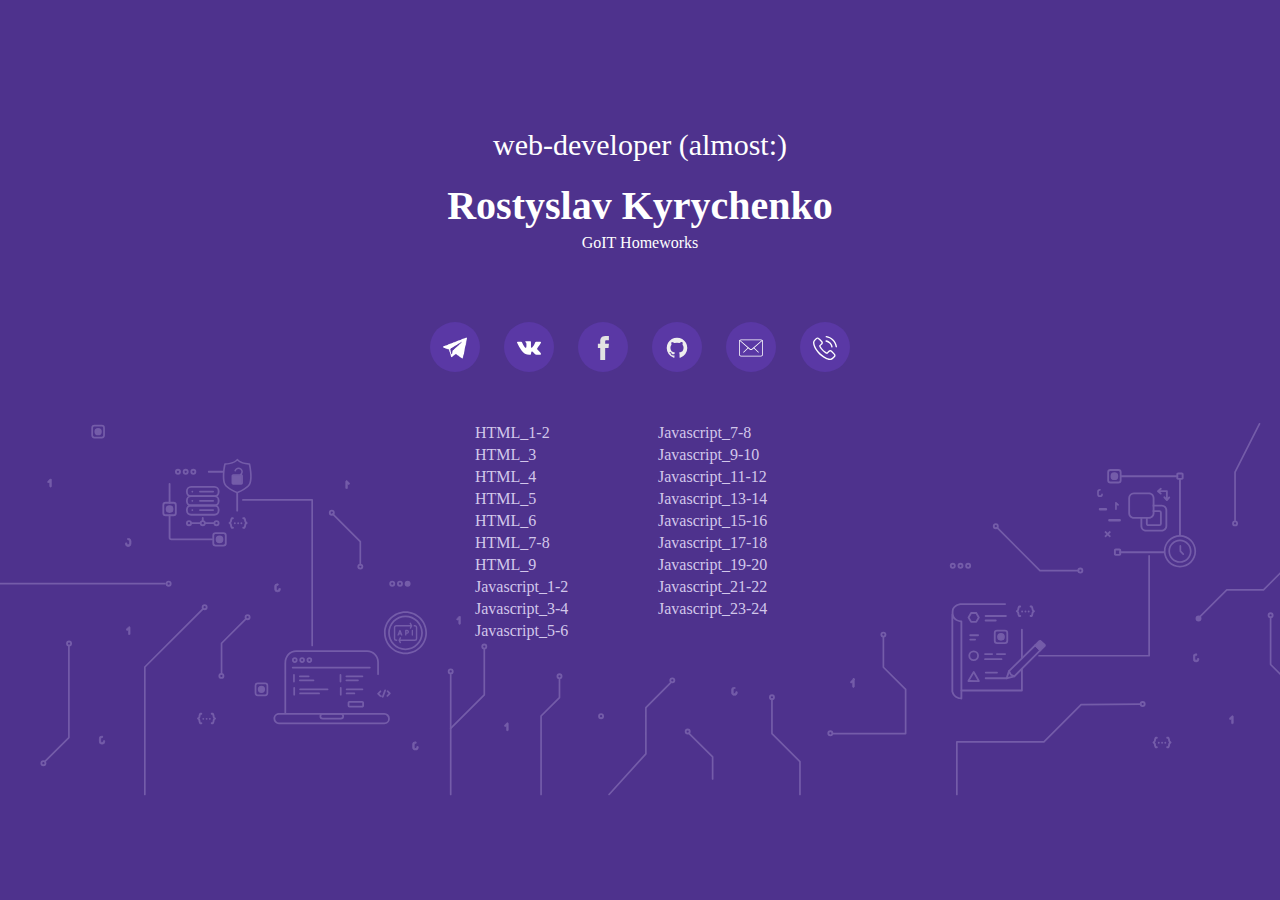
==== index.html @ d020bd3d "First" ====
<!DOCTYPE html>
<html>
  <head>
    <meta charset="UTF-8" />
    <title>Web-developer: Rostyslav Kyrychenko</title>
    <meta name="viewport" content="width=device-width">
	  <link rel="stylesheet" type="text/css" href="style.css" />
    <script src="https://ajax.googleapis.com/ajax/libs/jquery/3.1.1/jquery.min.js"></script>
  <script type="text/javascript">modNodejsConfig={"ctx":"web","host":"localhost","port":"9090"};</script>
</head>
  <body>
    <div class="wrapper">
        <div class="title">web-developer (almost:)</div>
        <div class="name">Rostyslav Kyrychenko</div>
        <div class="skill">GoIT Homeworks</div>
        <div class="social">
            <a href="https://telegram.me/korwin" target="_blank" class="telegram"><img src="img/telegrampic.png"></a>
            <a href="https://vk.com/id388742930" target="_blank" class="vkontakte"><img src="img/vkontaktepic.svg"></a>
            <a href="https://www.facebook.com/rostyslav.kyrychenko" target="_blank" class="facebook"><img src="img/facebookpic.svg"></a>
            <a href="https://github.com/RostyslavKyrychenko" target="_blank" class="telegram"><img src="img/githubpic.svg"></a>
            <a href="mailto:kyrychenko.rostyslav@gmail.com" target="_blank" class="mail"><img src="img//mailpic.svg"></a>
            <a href="tel:+380953220127" class="phone"><img src="img/phonepic.svg"></a>
        </div>

        <div class="projects">

                <ul>
                    <li><a href="HW1-2/index.html" target="_blank" rel="nofollow">HTML_1-2</a></li>
                    <li><a href="HW3/index.html" target="_blank" rel="nofollow">HTML_3</a></li>
                    <li><a href="HW4/index.html" target="_blank" rel="nofollow">HTML_4</a></li>
                    <li><a href="HW5/index.html" target="_blank" rel="nofollow">HTML_5</a></li>
                    <li><a href="HW6/index.html" target="_blank" rel="nofollow">HTML_6</a></li>
                    <li><a href="#" target="_blank" rel="nofollow">HTML_7-8</a></li>
                    <li><a href="#" target="_blank" rel="nofollow">HTML_9</a></li>
                    <li><a href="#" target="_blank" rel="nofollow">Javascript_1-2</a></li>
                    <li><a href="#" target="_blank" rel="nofollow">Javascript_3-4</a></li>
                    <li><a href="#" target="_blank" rel="nofollow">Javascript_5-6</a></li>
                    <li><a href="#" target="_blank" rel="nofollow">Javascript_7-8</a></li>
                    <li><a href="#" target="_blank" rel="nofollow">Javascript_9-10</a></li>
                    <li><a href="#" target="_blank" rel="nofollow">Javascript_11-12</a></li>
                    <li><a href="#" target="_blank" rel="nofollow">Javascript_13-14</a></li>
                    <li><a href="#" target="_blank" rel="nofollow">Javascript_15-16</a></li>
                    <li><a href="#" target="_blank" rel="nofollow">Javascript_17-18</a></li>
                    <li><a href="#" target="_blank" rel="nofollow">Javascript_19-20</a></li>
                    <li><a href="#" target="_blank" rel="nofollow">Javascript_21-22</a></li>
                    <li><a href="#" target="_blank" rel="nofollow">Javascript_23-24</a></li>
                </ul>

        </div>

        <div class="wrapper__artwork fireflies">
            <span class="fireflies__dot-1"></span>
            <span class="fireflies__dot-2"></span>
            <span class="fireflies__dot-3"></span>
            <span class="fireflies__dot-4"></span>
            <span class="fireflies__dot-5"></span>
            <svg  viewBox="0 0 1199 327" xmlns="http://www.w3.org/2000/svg"><g transform="translate(0 -1)" fill="none" fill-rule="evenodd"><path d="M89.368 14.567h-6.492a2.732 2.732 0 0 1-2.726-2.729v-6.49a2.729 2.729 0 0 1 2.726-2.726h6.492a2.729 2.729 0 0 1 2.726 2.726v6.49a2.731 2.731 0 0 1-2.726 2.729zM82.876 4.159c-.656 0-1.188.533-1.188 1.188v6.49c0 .656.533 1.192 1.188 1.192h6.492c.656 0 1.188-.536 1.188-1.192v-6.49c0-.656-.532-1.188-1.188-1.188h-6.492z" fill="#745ca9"></path><path d="M86.123 11.812a3.222 3.222 0 0 1-3.219-3.217 3.222 3.222 0 0 1 3.219-3.221 3.222 3.222 0 0 1 3.219 3.221 3.222 3.222 0 0 1-3.219 3.217zm0-4.901a1.683 1.683 0 1 0 1.682 1.684c0-.93-.754-1.684-1.682-1.684z" fill="#745ca9"></path><path d="M83.86 10.218V6.97a.64.64 0 0 1 .638-.639h3.249a.64.64 0 0 1 .638.639v3.249a.64.64 0 0 1-.638.638h-3.249a.641.641 0 0 1-.638-.639zM249.665 256.083v-44.358c0-6.666 4.61-11.273 10.275-11.273h62.411c5.667 0 10.277 4.608 10.277 10.273v10.88a.77.77 0 0 1-1.538 0v-10.88c0-4.818-3.92-8.736-8.74-8.736h-62.411c-4.817 0-8.737 3.918-8.737 9.736v44.358" fill="#745ca9"></path><path d="M337.377 264.608h-92.485a4.09 4.09 0 0 1-4.079-4.079v-.174a4.09 4.09 0 0 1 4.079-4.079h92.485a4.09 4.09 0 0 1 4.079 4.079v.174a4.09 4.09 0 0 1-4.079 4.079z"></path><path d="M337.378 265.378h-92.486a4.853 4.853 0 0 1-4.848-4.848c0-2.85 2.175-5.024 4.848-5.024h92.486a4.853 4.853 0 0 1 4.848 4.848c0 2.85-2.175 5.024-4.848 5.024zm-92.486-8.334a3.314 3.314 0 0 0-3.311 3.311c0 2.002 1.485 3.487 3.311 3.487h92.486a3.314 3.314 0 0 0 3.311-3.311c0-2.002-1.485-3.487-3.311-3.487h-92.486z" fill="#745ca9"></path><path d="M299.146 261.209H283.26a2.855 2.855 0 0 1-2.851-2.85 2.855 2.855 0 0 1 2.851-2.853h15.886a2.856 2.856 0 0 1 2.852 2.853 2.855 2.855 0 0 1-2.852 2.85zm-15.886-4.165a1.314 1.314 0 0 0 0 2.628h15.886a1.313 1.313 0 1 0 0-2.628H283.26zM258.755 211.568a2.47 2.47 0 0 1-2.469-2.467 2.474 2.474 0 0 1 2.469-2.471 2.474 2.474 0 0 1 2.469 2.471 2.47 2.47 0 0 1-2.469 2.467zm0-3.4a.931.931 0 1 0-.002 1.866.931.931 0 0 0 .002-1.866zM265.187 211.568a2.47 2.47 0 0 1-2.469-2.467 2.474 2.474 0 0 1 2.469-2.471 2.474 2.474 0 0 1 2.469 2.471 2.47 2.47 0 0 1-2.469 2.467zm0-3.4a.931.931 0 1 0-.002 1.866.931.931 0 0 0 .002-1.866zM271.553 211.568a2.47 2.47 0 0 1-2.467-2.467 2.474 2.474 0 0 1 2.467-2.471 2.474 2.474 0 0 1 2.469 2.471 2.47 2.47 0 0 1-2.469 2.467zm0-3.4a.933.933 0 0 0 0 1.864.932.932 0 1 0 0-1.864zM317.957 250.752h-11.245a1.555 1.555 0 0 1-1.552-1.552v-2.673c0-.854.697-1.548 1.552-1.548h11.245c.854 0 1.552.694 1.552 1.548v2.673c0 .855-.698 1.552-1.552 1.552zm-11.245-4.236l-.015 2.685 11.259.015c.007 0 .015-.007.015-.015v-2.673l-11.259-.012zM258.031 228.744a.77.77 0 0 1-.769-.769v-5.999a.77.77 0 0 1 1.538 0v5.999a.77.77 0 0 1-.769.769zM258.25 240.221a.77.77 0 0 1-.769-.769v-5.999a.77.77 0 0 1 1.538 0v5.999a.77.77 0 0 1-.769.769zM270.989 224.103h-7.838a.77.77 0 0 1 0-1.538h7.838a.77.77 0 0 1 0 1.538zM275.229 227.623H263.15a.77.77 0 0 1 0-1.538h12.079a.77.77 0 0 1 0 1.538zM287.587 235.583H263.37a.77.77 0 0 1 0-1.538h24.217a.77.77 0 0 1 0 1.538zM280.09 239.104h-16.72a.77.77 0 0 1 0-1.538h16.72a.77.77 0 0 1 .769.769.77.77 0 0 1-.769.769zM298.878 228.744a.77.77 0 0 1-.769-.769v-5.999a.77.77 0 0 1 1.538 0v5.999a.77.77 0 0 1-.769.769zM318.181 224.103h-14.186a.77.77 0 0 1 0-1.538h14.186a.77.77 0 0 1 0 1.538zM314.261 227.623h-10.266a.77.77 0 0 1 0-1.538h10.266a.77.77 0 0 1 0 1.538zM299.097 240.221a.77.77 0 0 1-.769-.769v-5.999a.77.77 0 0 1 1.538 0v5.999a.77.77 0 0 1-.769.769zM318.181 235.583h-13.966a.77.77 0 0 1 0-1.538h13.966a.77.77 0 0 1 0 1.538zM324.66 216.465h-67.788a.77.77 0 0 1 0-1.538h67.788a.77.77 0 0 1 0 1.538zM311.089 239.104h-6.874a.77.77 0 0 1 0-1.538h6.874a.77.77 0 0 1 0 1.538z" fill="#745ca9"></path><path d="M224.292 239.506v-9.386a.51.51 0 0 1 .51-.51h9.386c.28 0 .51.229.51.51v9.386c0 .28-.229.51-.51.51h-9.386a.51.51 0 0 1-.51-.51z"></path><path d="M232.741 240.787h-6.492a2.731 2.731 0 0 1-2.726-2.729v-6.49a2.729 2.729 0 0 1 2.726-2.726h6.492a2.729 2.729 0 0 1 2.726 2.726v6.49a2.732 2.732 0 0 1-2.726 2.729zm-6.492-10.409c-.656 0-1.188.533-1.188 1.188v6.49c0 .656.532 1.192 1.188 1.192h6.492c.656 0 1.188-.536 1.188-1.192v-6.49c0-.656-.532-1.188-1.188-1.188h-6.492z" fill="#745ca9"></path><path d="M229.496 238.031a3.222 3.222 0 0 1-3.219-3.217 3.222 3.222 0 0 1 3.219-3.221 3.222 3.222 0 0 1 3.219 3.221 3.223 3.223 0 0 1-3.219 3.217zm0-4.901a1.683 1.683 0 1 0 1.682 1.684 1.684 1.684 0 0 0-1.682-1.684z" fill="#745ca9"></path><path d="M227.233 236.438v-3.249a.64.64 0 0 1 .638-.638h3.249a.64.64 0 0 1 .638.638v3.249a.64.64 0 0 1-.638.638h-3.249a.64.64 0 0 1-.638-.638z" fill="#745ca9"></path><path d="M1131.175 63.599v-9.386c0-.28.229-.51.51-.51h9.386c.28 0 .51.229.51.51v9.386a.51.51 0 0 1-.51.51h-9.386a.51.51 0 0 1-.51-.51z"></path><path d="M1139.623 64.879h-6.492a2.732 2.732 0 0 1-2.726-2.729v-6.49a2.73 2.73 0 0 1 2.726-2.726h6.492a2.729 2.729 0 0 1 2.726 2.726v6.49a2.732 2.732 0 0 1-2.726 2.729zm-6.492-10.408c-.656 0-1.188.532-1.188 1.188v6.49c0 .656.532 1.192 1.188 1.192h6.492c.656 0 1.188-.536 1.188-1.192v-6.49c0-.656-.532-1.188-1.188-1.188h-6.492z" fill="#745ca9"></path><path d="M1136.378 62.124a3.222 3.222 0 0 1-3.219-3.217 3.222 3.222 0 0 1 3.219-3.221 3.222 3.222 0 0 1 3.219 3.221 3.222 3.222 0 0 1-3.219 3.217zm0-4.901a1.682 1.682 0 1 0 0 3.362 1.682 1.682 0 0 0 0-3.362z" fill="#745ca9"></path><path d="M1134.115 60.53v-3.249a.64.64 0 0 1 .638-.638h3.25a.64.64 0 0 1 .638.638v3.249a.64.64 0 0 1-.638.638h-3.25a.64.64 0 0 1-.638-.638zM333.827 241.342a.765.765 0 0 1-.536-.221l-1.968-1.923a.763.763 0 0 1-.013-1.083l2.102-2.156a.777.777 0 0 1 1.085-.015c.304.296.31.784.013 1.087l-1.565 1.604 1.419 1.391a.769.769 0 1 1-.537 1.316zM340.072 241.278a.768.768 0 0 1-.549-1.305l1.567-1.608-1.419-1.387a.767.767 0 0 1 1.072-1.094l1.968 1.923c.304.296.31.78.013 1.083l-2.104 2.156a.768.768 0 0 1-.548.232zM336.007 242.129a.769.769 0 0 1-.724-1.027l2.032-5.695a.767.767 0 1 1 1.447.517l-2.032 5.695a.766.766 0 0 1-.723.51zM1019.742 72.737h-7.96v1.62h7.96c1.78 0 3.24 1.45 3.24 3.24v13.81c0 1.78-1.46 3.24-3.24 3.24h-13.811a3.245 3.245 0 0 1-3.239-3.24v-7.96h-1.62v7.96c0 2.68 2.18 4.86 4.859 4.86h13.811c2.68 0 4.86-2.18 4.86-4.86v-13.81a4.865 4.865 0 0 0-4.86-4.86z" fill="#745ca9"></path><path d="M1017.722 77.507h-5.939v1.62h5.939c.271 0 .48.22.48.48v9.78c0 .26-.21.48-.48.48h-9.779a.486.486 0 0 1-.48-.48v-5.94h-1.62v5.94c0 1.16.94 2.1 2.101 2.1h9.779a2.1 2.1 0 0 0 2.101-2.1v-9.78a2.103 2.103 0 0 0-2.102-2.1zM1024.264 68.388a.812.812 0 0 1-.811-.811v-5.905h-5.435a.812.812 0 0 1 0-1.622h6.245c.447 0 .811.364.811.811v6.716a.811.811 0 0 1-.81.811z" fill="#745ca9"></path><path d="M1024.264 69.503a.815.815 0 0 1-.613-.281l-2.144-2.468a.8.8 0 0 1 .079-1.139.799.799 0 0 1 1.14.079l1.53 1.756 1.464-1.712a.813.813 0 0 1 1.143-.091c.34.293.38.803.091 1.143l-2.072 2.429a.812.812 0 0 1-.613.285h-.005v-.001zM1018.904 63.784a.807.807 0 0 1-.526-.194l-2.432-2.076a.815.815 0 0 1-.285-.613.82.82 0 0 1 .28-.617l2.469-2.144a.81.81 0 1 1 1.06 1.226l-1.756 1.527 1.717 1.463c.34.292.379.803.091 1.143a.817.817 0 0 1-.618.285zM1008.542 62.018h-13.33a4.864 4.864 0 0 0-4.859 4.86v13.33c0 2.68 2.18 4.86 4.859 4.86h13.33c2.68 0 4.86-2.18 4.86-4.86v-13.33c0-2.681-2.18-4.86-4.86-4.86zm3.24 18.189c0 1.791-1.45 3.24-3.24 3.24h-13.33c-1.78 0-3.24-1.45-3.24-3.24v-13.33c0-1.78 1.46-3.24 3.24-3.24h13.33c1.79 0 3.24 1.46 3.24 3.24v13.33zM1033.415 48.565h-49.429a.848.848 0 0 1-.846-.846c0-.466.38-.846.846-.846h49.429a.847.847 0 0 1 0 1.692zM1035.759 100.385c-.466 0-.846-.313-.846-.698V50.542c0-.384.38-.697.846-.697.467 0 .847.313.847.697v49.145c-.001.384-.38.698-.847.698z" fill="#745ca9"></path><path d="M1037.414 50.911h-3.306c-.85 0-1.539-.689-1.539-1.537v-3.307c0-.848.689-1.54 1.539-1.54h3.306c.85 0 1.539.691 1.539 1.54v3.307c0 .848-.689 1.537-1.539 1.537zm-3.152-1.692h3v-3h-3v3zM1022.063 115.25H983.11c-.351 0-.637-.38-.637-.846 0-.466.286-.846.637-.846h38.953c.352 0 .637.379.637.846 0 .467-.285.846-.637.846z" fill="#745ca9"></path><path d="M982.627 117.595h-3.306c-.85 0-1.539-.689-1.539-1.537v-3.307a1.54 1.54 0 0 1 1.539-1.539h3.306c.85 0 1.539.691 1.539 1.539v3.307c0 .848-.689 1.537-1.539 1.537zm-3.153-1.692h3v-3h-3v3zM970.809 75.674h-5.245c-.593 0-1.075.482-1.075 1.08 0 .598.482 1.08 1.075 1.08h5.245a1.08 1.08 0 1 0 0-2.16zM982.888 85.206h-9.093a1.078 1.078 0 1 0 0 2.156h9.093a1.077 1.077 0 1 0 0-2.156zM975.079 100.449l-.877.877a.205.205 0 0 1-.288 0l-4.418-4.418a.205.205 0 0 1 0-.288l.877-.877a.205.205 0 0 1 .288 0l4.418 4.418a.205.205 0 0 1 0 .288z" fill="#745ca9"></path><path d="M970.373 101.327l-.877-.877a.205.205 0 0 1 0-.288l4.418-4.418a.205.205 0 0 1 .288 0l.877.877a.205.205 0 0 1 0 .288l-4.418 4.418a.205.205 0 0 1-.288 0zM980.893 73.368a.727.727 0 1 0 1.03-1.03l-1.845-1.845a.73.73 0 0 0-1.244.515v5.693a.728.728 0 0 0 1.458 0v-3.935l.601.602zM965.601 66.056a2.506 2.506 0 0 0 2.503-2.503.73.73 0 0 0-1.458 0c0 .577-.469 1.046-1.046 1.046h-.036c-.577 0-1.046-.47-1.046-1.046V61.41c0-.577.469-1.046 1.046-1.046h.036a.73.73 0 0 0 0-1.457h-.036a2.506 2.506 0 0 0-2.503 2.503v2.144a2.506 2.506 0 0 0 2.503 2.503h.037v-.001zM305.567 54.662a.728.728 0 1 0 1.031-1.03l-1.846-1.845a.728.728 0 0 0-1.243.515v5.693a.73.73 0 0 0 1.457 0V54.06l.601.602z" fill="#745ca9"></path><path d="M304.237 58.973a.98.98 0 0 1-.979-.979v-5.693a.978.978 0 0 1 1.67-.692l1.846 1.845a.981.981 0 0 1 0 1.383.98.98 0 0 1-1.384 0l-.175-.175v3.331a.98.98 0 0 1-.978.98zm0-7.15a.478.478 0 0 0-.479.479v5.693a.48.48 0 0 0 .957 0v-4.538l1.029 1.029a.48.48 0 0 0 .677-.677l-1.845-1.845a.482.482 0 0 0-.339-.141zM112.126 182.843l.602-.602v3.935a.73.73 0 0 0 1.457 0v-5.693a.73.73 0 0 0-1.244-.515l-1.845 1.845a.73.73 0 0 0 1.03 1.03z" fill="#745ca9"></path><path d="M113.457 187.154a.98.98 0 0 1-.979-.979v-3.331l-.175.175a.98.98 0 0 1-1.384 0 .98.98 0 0 1 0-1.383l1.845-1.845a.975.975 0 0 1 1.066-.212.976.976 0 0 1 .604.904v5.693a.978.978 0 0 1-.977.978zm-.479-5.517v4.538a.48.48 0 0 0 .957 0v-5.693a.477.477 0 0 0-.816-.338l-1.845 1.845a.48.48 0 0 0 .677.676l1.027-1.028zM747.807 229.034l.603-.602v3.935a.729.729 0 1 0 1.457 0v-5.693a.73.73 0 0 0-1.243-.515l-1.846 1.845a.73.73 0 0 0 1.029 1.03z" fill="#745ca9"></path><path d="M749.138 233.345a.98.98 0 0 1-.979-.979v-3.332l-.176.176c-.369.37-1.013.37-1.384 0a.98.98 0 0 1 0-1.383l1.846-1.845a.978.978 0 1 1 1.67.692v5.693a.979.979 0 0 1-.977.978zm-.479-5.516v4.538a.48.48 0 0 0 .957 0v-5.693a.478.478 0 0 0-.817-.338l-1.846 1.845a.477.477 0 0 0 0 .676.49.49 0 0 0 .677 0l1.029-1.028zM43.071 53.238l.602-.602v3.935a.728.728 0 0 0 1.457 0v-5.693a.728.728 0 0 0-1.244-.514l-1.845 1.845a.73.73 0 0 0 1.03 1.029z" fill="#745ca9"></path><path d="M44.401 57.549a.98.98 0 0 1-.979-.978V53.24l-.175.175a1 1 0 0 1-1.384 0 .98.98 0 0 1 0-1.383l1.845-1.845a.979.979 0 0 1 1.671.691v5.693a.98.98 0 0 1-.978.978zm-.478-5.516v4.539a.479.479 0 0 0 .957 0v-5.693a.476.476 0 0 0-.295-.441.474.474 0 0 0-.521.104l-1.845 1.845a.48.48 0 0 0 0 .676.49.49 0 0 0 .677 0l1.027-1.03zM402.118 173.767l.603-.602v3.935a.728.728 0 0 0 1.456 0v-5.693a.73.73 0 0 0-1.243-.515l-1.846 1.846a.728.728 0 1 0 1.03 1.029z" fill="#745ca9"></path><path d="M403.449 178.078a.98.98 0 0 1-.978-.978v-3.332l-.176.176a1 1 0 0 1-1.384 0 .981.981 0 0 1 0-1.383l1.846-1.846a.978.978 0 0 1 1.67.692v5.693a.98.98 0 0 1-.978.978zm-.478-5.516v4.538a.478.478 0 1 0 .957 0v-5.693a.478.478 0 0 0-.818-.338l-1.845 1.845a.48.48 0 0 0 0 .676.489.489 0 0 0 .677 0l1.029-1.028zM1080.461 261.038l.603-.602v3.935a.727.727 0 1 0 1.457 0v-5.693a.73.73 0 0 0-1.243-.515l-1.846 1.845a.73.73 0 0 0 1.029 1.03z" fill="#745ca9"></path><path d="M1081.791 265.349a.98.98 0 0 1-.978-.978v-3.332l-.176.176a1 1 0 0 1-1.384 0 .98.98 0 0 1 0-1.383l1.846-1.845a.977.977 0 0 1 1.669.692v5.693a.976.976 0 0 1-.977.977zm-.478-5.516v4.538a.478.478 0 1 0 .957 0v-5.693a.477.477 0 0 0-.296-.442.475.475 0 0 0-.521.104l-1.846 1.845a.477.477 0 0 0 0 .676.49.49 0 0 0 .677 0l1.029-1.028zM444.053 267.234l.602-.603v3.935a.73.73 0 0 0 1.457 0v-5.693a.73.73 0 0 0-1.244-.515l-1.845 1.845a.73.73 0 0 0 1.03 1.031z" fill="#745ca9"></path><path d="M445.384 271.545a.98.98 0 0 1-.979-.979v-3.331l-.175.175a.979.979 0 0 1-1.384-1.383l1.845-1.845a.975.975 0 0 1 1.066-.212.976.976 0 0 1 .604.904v5.693a.978.978 0 0 1-.977.978zm-.479-5.516v4.538a.48.48 0 0 0 .957 0v-5.693a.477.477 0 0 0-.816-.338l-1.845 1.845a.48.48 0 0 0 .677.676l1.027-1.028zM243.635 149.213a2.506 2.506 0 0 0 2.503-2.503.729.729 0 1 0-1.457 0c0 .577-.469 1.046-1.046 1.046h-.035c-.577 0-1.046-.47-1.046-1.046v-2.144c0-.577.469-1.047 1.046-1.047h.036a.729.729 0 1 0 0-1.456h-.036a2.506 2.506 0 0 0-2.503 2.503v2.144a2.506 2.506 0 0 0 2.503 2.503h.035z" fill="#745ca9"></path><path d="M243.635 149.463h-.035a2.756 2.756 0 0 1-2.753-2.753v-2.144a2.756 2.756 0 0 1 2.753-2.753c.575 0 1.014.439 1.014.978a.98.98 0 0 1-.978.979c-.475 0-.832.357-.832.796v2.144c0 .439.357.796.796.796.475 0 .832-.357.832-.796a.98.98 0 0 1 1.957 0 2.758 2.758 0 0 1-2.754 2.753zm0-7.15c-1.278 0-2.289 1.011-2.289 2.253v2.144a2.256 2.256 0 0 0 2.253 2.253h.036a2.256 2.256 0 0 0 2.253-2.253.48.48 0 0 0-.957 0c0 .715-.582 1.296-1.296 1.296-.75 0-1.332-.582-1.332-1.296v-2.144c0-.715.582-1.296 1.296-1.296.299 0 .514-.215.514-.479a.478.478 0 0 0-.478-.478zM89.591 282.865a2.506 2.506 0 0 0 2.503-2.503.728.728 0 0 0-1.457 0c0 .577-.469 1.046-1.046 1.046h-.036a1.047 1.047 0 0 1-1.046-1.046v-2.144c0-.577.47-1.046 1.046-1.046h.036a.729.729 0 1 0 0-1.457h-.036a2.506 2.506 0 0 0-2.503 2.503v2.144a2.506 2.506 0 0 0 2.503 2.503h.036z" fill="#745ca9"></path><path d="M89.591 283.115h-.036a2.756 2.756 0 0 1-2.753-2.753v-2.144a2.756 2.756 0 0 1 2.753-2.753c.575 0 1.014.439 1.014.979a.98.98 0 0 1-.979.978c-.475 0-.832.357-.832.796v2.144c0 .439.357.796.796.796.475 0 .832-.357.832-.796a.98.98 0 0 1 1.957 0 2.755 2.755 0 0 1-2.752 2.753zm0-7.15c-1.278 0-2.289 1.011-2.289 2.253v2.144a2.256 2.256 0 0 0 2.253 2.253h.036a2.256 2.256 0 0 0 2.253-2.253.478.478 0 1 0-.957 0c0 .715-.582 1.296-1.296 1.296-.75 0-1.332-.582-1.332-1.296v-2.144c0-.715.582-1.296 1.296-1.296.299 0 .514-.214.514-.478a.48.48 0 0 0-.478-.479zM364.699 288.054a2.506 2.506 0 0 0 2.503-2.503.73.73 0 0 0-1.457 0c0 .577-.469 1.046-1.046 1.046h-.036a1.047 1.047 0 0 1-1.046-1.046v-2.144c0-.577.469-1.047 1.046-1.047h.036a.728.728 0 0 0 0-1.457h-.036a2.506 2.506 0 0 0-2.503 2.503v2.144a2.506 2.506 0 0 0 2.503 2.503h.036v.001z" fill="#745ca9"></path><path d="M364.699 288.304h-.036a2.756 2.756 0 0 1-2.753-2.753v-2.143a2.756 2.756 0 0 1 2.753-2.753c.575 0 1.014.439 1.014.979a.98.98 0 0 1-.978.978c-.475 0-.832.357-.832.797v2.143c0 .439.357.797.796.797.475 0 .832-.357.832-.797a.98.98 0 0 1 1.957 0 2.757 2.757 0 0 1-2.753 2.752zm0-7.15c-1.278 0-2.289 1.011-2.289 2.253v2.143a2.255 2.255 0 0 0 2.253 2.253h.036a2.256 2.256 0 0 0 2.253-2.253.479.479 0 0 0-.957 0c0 .715-.582 1.297-1.296 1.297-.75 0-1.332-.582-1.332-1.297v-2.143c0-.715.582-1.297 1.296-1.297.299 0 .514-.214.514-.478a.478.478 0 0 0-.478-.478zM644.694 240.027a2.506 2.506 0 0 0 2.503-2.503.728.728 0 0 0-1.458 0c0 .577-.47 1.046-1.046 1.046h-.036a1.047 1.047 0 0 1-1.046-1.046v-2.144c0-.577.469-1.046 1.046-1.046h.036a.728.728 0 0 0 0-1.457h-.036a2.506 2.506 0 0 0-2.503 2.503v2.144a2.506 2.506 0 0 0 2.503 2.503h.037z" fill="#745ca9"></path><path d="M644.694 240.277h-.036a2.756 2.756 0 0 1-2.753-2.753v-2.144a2.756 2.756 0 0 1 2.753-2.753c.575 0 1.014.439 1.014.979a.979.979 0 0 1-.978.978c-.475 0-.832.357-.832.796v2.144c0 .439.357.796.796.796.475 0 .832-.357.832-.796a.979.979 0 0 1 1.958 0 2.758 2.758 0 0 1-2.754 2.753zm0-7.149c-1.278 0-2.289 1.011-2.289 2.253v2.144a2.256 2.256 0 0 0 2.253 2.253h.036a2.256 2.256 0 0 0 2.253-2.253.479.479 0 0 0-.958 0c0 .715-.581 1.296-1.296 1.296-.751 0-1.332-.582-1.332-1.296v-2.144c0-.715.581-1.296 1.296-1.296.3 0 .514-.214.514-.478a.478.478 0 0 0-.477-.479zM1049.964 210.748a2.505 2.505 0 0 0 2.503-2.503.727.727 0 1 0-1.457 0c0 .577-.47 1.046-1.047 1.046h-.035a1.048 1.048 0 0 1-1.047-1.046v-2.144c0-.577.47-1.046 1.047-1.046h.035a.729.729 0 1 0 0-1.457h-.035a2.506 2.506 0 0 0-2.503 2.503v2.144a2.506 2.506 0 0 0 2.503 2.503h.036z" fill="#745ca9"></path><path d="M1049.964 210.998h-.035a2.756 2.756 0 0 1-2.753-2.753v-2.144a2.756 2.756 0 0 1 2.753-2.753c.575 0 1.014.439 1.014.979a.979.979 0 0 1-.979.978c-.475 0-.832.357-.832.796v2.144c0 .439.357.796.797.796.475 0 .832-.357.832-.796a.979.979 0 0 1 1.957 0 2.758 2.758 0 0 1-2.754 2.753zm0-7.149c-1.277 0-2.288 1.011-2.288 2.253v2.144a2.256 2.256 0 0 0 2.253 2.253h.035a2.256 2.256 0 0 0 2.253-2.253.478.478 0 1 0-.957 0c0 .715-.582 1.296-1.297 1.296-.75 0-1.332-.582-1.332-1.296v-2.144c0-.715.582-1.296 1.297-1.296.299 0 .514-.214.514-.478a.479.479 0 0 0-.478-.479zM112.516 109.304h.035a2.506 2.506 0 0 0 2.503-2.503v-2.144a2.506 2.506 0 0 0-2.503-2.503h-.035a.728.728 0 1 0 0 1.457h.035c.577 0 1.046.469 1.046 1.046v2.144c0 .577-.469 1.046-1.046 1.046h-.035a1.047 1.047 0 0 1-1.046-1.046.728.728 0 0 0-1.458 0 2.507 2.507 0 0 0 2.504 2.503z" fill="#745ca9"></path><path d="M112.551 109.554h-.035a2.756 2.756 0 0 1-2.753-2.753.98.98 0 0 1 1.957 0c0 .439.357.796.796.796.474 0 .832-.357.832-.796v-2.144a.797.797 0 0 0-.796-.796c-.575 0-1.014-.439-1.014-.979a.98.98 0 0 1 .979-.978c1.553 0 2.788 1.235 2.788 2.753v2.144a2.758 2.758 0 0 1-2.754 2.753zm-1.81-3.231a.479.479 0 0 0-.478.479 2.256 2.256 0 0 0 2.253 2.253h.035a2.256 2.256 0 0 0 2.253-2.253v-2.144a2.256 2.256 0 0 0-2.253-2.253c-.299 0-.514.214-.514.478a.48.48 0 0 0 .479.479c.75 0 1.332.582 1.332 1.296v2.144c0 .715-.582 1.296-1.296 1.296-.75 0-1.332-.582-1.332-1.296a.48.48 0 0 0-.479-.479zM981.63 54.019h-6.847a2.877 2.877 0 0 1-2.875-2.875v-6.846a2.877 2.877 0 0 1 2.875-2.875h6.847a2.879 2.879 0 0 1 2.876 2.875v6.846a2.879 2.879 0 0 1-2.876 2.875zm-6.847-10.976c-.692 0-1.254.562-1.254 1.254v6.846c0 .692.562 1.254 1.254 1.254h6.847c.692 0 1.254-.562 1.254-1.254v-6.846c0-.692-.562-1.254-1.254-1.254h-6.847z" fill="#745ca9"></path><path d="M978.209 51.116a3.4 3.4 0 0 1-3.397-3.398 3.398 3.398 0 0 1 3.397-3.394 3.4 3.4 0 0 1 3.394 3.394 3.4 3.4 0 0 1-3.394 3.398zm0-5.17c-.981 0-1.776.795-1.776 1.771a1.774 1.774 0 1 0 1.776-1.771z" fill="#745ca9"></path><path d="M975.622 49.666v-3.893a.64.64 0 0 1 .639-.638h3.893a.64.64 0 0 1 .638.638v3.893a.64.64 0 0 1-.638.638h-3.893a.64.64 0 0 1-.639-.638zM843.888 243.611c-.372 0-7.04-.103-8.729-6.677a.697.697 0 0 1-.027-.202v-67.655c0-.225.095-.431.245-.581-.222-2.508.554-4.675.602-4.806 2.46-4.497 7.657-4.557 7.91-4.557h38.397a.812.812 0 0 1 0 1.622h-38.397c-.043 0-4.489.056-6.439 3.6.008 0-1.356 3.939.432 6.834 1.084 1.748 3.137 2.808 6.103 3.152a.806.806 0 0 1 .716.803V242.8a.81.81 0 0 1-.795.811h-.018zm-7.135-6.981c1.123 4.165 4.714 5.094 6.324 5.3v-66.077c-2.907-.463-5.031-1.618-6.324-3.437v64.214z" fill="#745ca9"></path><path d="M896.2 234.953h-52.312a.812.812 0 0 0 0 1.622h53.123a.812.812 0 0 0 .811-.811v-19.235c-.531.17-1.082.955-1.621 1.116v17.308h-.001zM897.821 182.364a.812.812 0 0 0-1.622 0v26.397c.558-.33 1.074-.785 1.621-1.256v-25.141h.001zM854.67 209.988a4.678 4.678 0 0 1-4.671-4.671 4.678 4.678 0 0 1 4.671-4.671 4.678 4.678 0 0 1 4.675 4.671 4.678 4.678 0 0 1-4.675 4.671zm0-7.721a3.053 3.053 0 0 0-3.05 3.049 3.053 3.053 0 0 0 6.104 0 3.055 3.055 0 0 0-3.054-3.049zM875.17 220.896h-9.908a.812.812 0 0 1 0-1.622h9.908a.812.812 0 0 1 0 1.622zM879.077 209.105h-14.448a.812.812 0 0 1 0-1.622h14.448c.447 0 .812.364.812.811a.812.812 0 0 1-.812.811zM858.534 188.103h-6.93a.812.812 0 0 1 0-1.622h6.93c.446 0 .811.364.811.811a.813.813 0 0 1-.811.811zM855.92 191.948h-4.315a.812.812 0 0 1 0-1.622h4.315c.446 0 .811.364.811.811a.813.813 0 0 1-.811.811zM882.934 171.19h-17.818a.812.812 0 0 1 0-1.622h17.818c.447 0 .812.364.812.811a.813.813 0 0 1-.812.811zM874.026 175.166h-8.911a.812.812 0 0 1 0-1.622h8.911c.447 0 .812.364.812.811a.812.812 0 0 1-.812.811z" fill="#745ca9"></path><path d="M883.603 225.848h-18.388a.813.813 0 0 1-.812-.811c0-.447.364-.811.812-.811h18.388a.812.812 0 0 1 0 1.622z" fill="#745ca9"></path><path d="M883.603 225.848a.807.807 0 0 1-.768-1.064l2.068-6.246a.807.807 0 0 1 1.021-.514.802.802 0 0 1 .515 1.02l-1.602 4.845 5.288-1.345a.82.82 0 0 1 .984.589.816.816 0 0 1-.589.985l-6.721 1.705a.747.747 0 0 1-.196.025zM913.184 201.591l-5.573-5.577 4.138-4.098c.585-.589 1.594-.593 2.234-.028l3.422 3.129c.336.304.529.716.542 1.159.008.443-.162.862-.482 1.179l-4.281 4.236zm-3.275-5.57l3.282 3.283 3.133-3.104.004-.004-3.429-3.105-2.99 2.93z" fill="#745ca9"></path><path d="M890.322 224.144a.82.82 0 0 1-.344-.079l-3.014-1.42a.77.77 0 0 1-.372-.356l-1.638-3.121a.811.811 0 0 1 .146-.953l23.103-22.778a.815.815 0 0 1 1.143.004l4.435 4.434a.812.812 0 0 1 0 1.147l-22.886 22.885a.814.814 0 0 1-.573.237zm-2.425-2.848l2.255 1.06 21.908-21.908-3.291-3.291-22.102 21.79 1.23 2.349z" fill="#745ca9"></path><path d="M916.911 196.778l-3.705 3.669-4.431-4.431 3.56-3.524c.29-.291.799-.291 1.126 0l3.414 3.124a.782.782 0 0 1 .036 1.162zM870.854 204.66h-6.226a.812.812 0 0 1 0-1.622h6.226c.447 0 .812.364.812.811a.812.812 0 0 1-.812.811zM882.281 204.66h-7.234a.812.812 0 0 1 0-1.622h7.234a.812.812 0 0 1 0 1.622zM856.916 176.392h-4.493a.803.803 0 0 1-.7-.407l-2.246-3.892a.798.798 0 0 1 0-.807l2.246-3.888a.804.804 0 0 1 .7-.407h4.493c.289 0 .558.154.7.407l2.247 3.888a.798.798 0 0 1 0 .807l-2.247 3.892a.804.804 0 0 1-.7.407zm-4.026-1.622h3.56l1.776-3.081-1.776-3.078h-3.56l-1.775 3.078 1.775 3.081zM859.302 228.368h-.009l-9.259-.083a.806.806 0 0 1-.696-.412.8.8 0 0 1 .008-.811l4.703-7.978a.81.81 0 0 1 .696-.399h.008a.815.815 0 0 1 .696.412l4.557 8.061a.803.803 0 0 1-.009.811.803.803 0 0 1-.695.399zm-7.848-1.693l6.451.059-3.176-5.616-3.275 5.557zM882.088 195.029h-6.847a2.879 2.879 0 0 1-2.876-2.875v-6.851a2.878 2.878 0 0 1 2.876-2.875h6.847a2.881 2.881 0 0 1 2.879 2.875v6.851a2.881 2.881 0 0 1-2.879 2.875zm-6.847-10.98c-.692 0-1.254.562-1.254 1.254v6.851c0 .692.562 1.254 1.254 1.254h6.847c.691 0 1.258-.562 1.258-1.254v-6.851c0-.692-.566-1.254-1.258-1.254h-6.847z" fill="#745ca9"></path><path d="M878.666 192.122a3.4 3.4 0 0 1-3.397-3.394 3.4 3.4 0 0 1 3.397-3.397 3.4 3.4 0 0 1 3.394 3.397 3.398 3.398 0 0 1-3.394 3.394zm0-5.17a1.775 1.775 0 0 0 0 3.548 1.773 1.773 0 0 0 0-3.548z" fill="#745ca9"></path><path d="M876.082 190.674v-3.893a.64.64 0 0 1 .638-.638h3.893a.64.64 0 0 1 .639.638v3.893a.64.64 0 0 1-.639.638h-3.893a.64.64 0 0 1-.638-.638zM895.514 169.551a.84.84 0 1 1 0 1.679h-.831a.834.834 0 0 1-.589-.244c-.058-.057-.315-.33-.574-.846a5.096 5.096 0 0 1-.516-2.252c0-.172-.402-.66-.875-.99l-.23-.229a.835.835 0 0 1 .23-1.162s.271-.172.516-.431c.302-.301.359-.502.359-.545 0-.803.186-1.592.516-2.252.259-.516.517-.789.574-.846a.834.834 0 0 1 .589-.244h.831a.839.839 0 1 1 0 1.679h-.416c-.173.287-.415.846-.415 1.664 0 .66-.389 1.248-.804 1.679.415.43.804 1.019.804 1.679 0 .817.242 1.377.415 1.664h.416v-.003zM904.636 162.866a.837.837 0 0 1-.833-.846c0-.459.374-.833.833-.833h.846c.215 0 .431.086.589.244.043.058.315.33.573.846.329.66.502 1.449.502 2.252 0 .172.416.66.889.99l.23.229a.836.836 0 0 1-.23 1.162c-.014 0-.271.172-.516.43-.302.301-.373.502-.373.545 0 .803-.173 1.592-.502 2.252-.258.516-.53.789-.573.846a.839.839 0 0 1-.589.244h-.846a.833.833 0 0 1-.833-.832c0-.473.374-.847.833-.847h.416c.186-.287.43-.846.43-1.664 0-.66.388-1.249.804-1.679-.416-.431-.804-1.019-.804-1.679 0-.818-.244-1.377-.43-1.664h-.416v.004z" fill="#745ca9"></path><circle fill="#745ca9" cx="897.202" cy="166.449" r=".842"></circle><circle fill="#745ca9" cx="900.149" cy="166.449" r=".842"></circle><circle fill="#745ca9" cx="902.961" cy="166.449" r=".842"></circle><path d="M1015.447 284.783a.839.839 0 1 1 0 1.678h-.832a.837.837 0 0 1-.589-.244c-.057-.057-.314-.33-.573-.846a5.096 5.096 0 0 1-.517-2.252c0-.172-.401-.66-.874-.99l-.23-.229a.835.835 0 0 1 .23-1.162s.271-.172.516-.431c.302-.301.358-.502.358-.545 0-.803.187-1.592.517-2.252.259-.517.517-.789.573-.847a.837.837 0 0 1 .589-.244h.832a.839.839 0 1 1 0 1.678h-.416c-.173.287-.416.846-.416 1.664 0 .66-.388 1.248-.804 1.679.416.43.804 1.019.804 1.679 0 .817.243 1.377.416 1.664h.416zM1024.569 278.097a.837.837 0 0 1-.833-.846c0-.459.374-.832.833-.832h.846c.215 0 .431.086.588.244.044.058.316.33.574.847.329.66.502 1.449.502 2.252 0 .172.416.66.889.99l.23.229a.835.835 0 0 1-.23 1.162c-.014 0-.271.172-.516.431-.302.301-.373.501-.373.545 0 .803-.173 1.592-.502 2.252-.258.516-.53.789-.574.846a.835.835 0 0 1-.588.244h-.846a.833.833 0 0 1-.833-.832c0-.473.374-.846.833-.846h.416c.186-.287.43-.847.43-1.664 0-.66.388-1.249.803-1.679-.415-.431-.803-1.019-.803-1.679 0-.818-.244-1.377-.43-1.664h-.416z" fill="#745ca9"></path><circle fill="#745ca9" cx="1017.136" cy="281.68" r=".842"></circle><circle fill="#745ca9" cx="1020.083" cy="281.68" r=".842"></circle><circle fill="#745ca9" cx="1022.895" cy="281.68" r=".842"></circle><path d="M156.208 46.417a2.606 2.606 0 0 1-2.603-2.603 2.606 2.606 0 0 1 2.603-2.603 2.606 2.606 0 0 1 2.604 2.603 2.606 2.606 0 0 1-2.604 2.603zm0-3.583a.98.98 0 1 0 0 1.962.982.982 0 0 0 .983-.981.983.983 0 0 0-.983-.981zM162.993 46.417a2.606 2.606 0 0 1-2.603-2.603 2.606 2.606 0 0 1 2.603-2.603 2.606 2.606 0 0 1 2.604 2.603 2.605 2.605 0 0 1-2.604 2.603zm0-3.583a.98.98 0 1 0 0 1.961.98.98 0 0 0 0-1.961zM169.711 46.417a2.606 2.606 0 0 1-2.604-2.603 2.607 2.607 0 0 1 2.604-2.603 2.606 2.606 0 0 1 2.603 2.603 2.607 2.607 0 0 1-2.603 2.603zm0-3.583a.982.982 0 0 0-.983.981.982.982 0 0 0 1.964 0 .98.98 0 0 0-.981-.981zM291.246 82.333a2.606 2.606 0 0 1-2.603-2.603 2.606 2.606 0 0 1 2.603-2.603 2.607 2.607 0 0 1 2.605 2.603 2.606 2.606 0 0 1-2.605 2.603zm0-3.583a.98.98 0 1 0 0 1.962.982.982 0 0 0 .983-.981.982.982 0 0 0-.983-.981zM316.277 129.654a2.605 2.605 0 0 1-2.602-2.603 2.605 2.605 0 0 1 2.602-2.603 2.607 2.607 0 0 1 2.605 2.603 2.607 2.607 0 0 1-2.605 2.603zm0-3.583a.98.98 0 1 0 0 1.962.982.982 0 0 0 .983-.981.982.982 0 0 0-.983-.981zM148.039 144.666a2.606 2.606 0 0 1-2.603-2.603 2.606 2.606 0 0 1 2.603-2.603 2.606 2.606 0 0 1 2.604 2.603 2.605 2.605 0 0 1-2.604 2.603zm0-3.583a.98.98 0 1 0 0 1.961.982.982 0 0 0 .983-.98.982.982 0 0 0-.983-.981zM179.636 165.26a2.606 2.606 0 0 1-2.603-2.603 2.606 2.606 0 0 1 2.603-2.603 2.606 2.606 0 0 1 2.604 2.603 2.607 2.607 0 0 1-2.604 2.603zm0-3.583a.98.98 0 1 0 0 1.962.982.982 0 0 0 .983-.981.982.982 0 0 0-.983-.981zM344.303 144.666a2.606 2.606 0 0 1-2.603-2.603 2.606 2.606 0 0 1 2.603-2.603 2.606 2.606 0 0 1 2.604 2.603 2.607 2.607 0 0 1-2.604 2.603zm0-3.583a.98.98 0 1 0 0 1.961.982.982 0 0 0 .983-.98.982.982 0 0 0-.983-.981zM351.088 144.666a2.606 2.606 0 0 1-2.603-2.603 2.606 2.606 0 0 1 2.603-2.603 2.606 2.606 0 0 1 2.604 2.603 2.607 2.607 0 0 1-2.604 2.603zm0-3.583a.98.98 0 1 0 0 1.961.982.982 0 0 0 .983-.98.982.982 0 0 0-.983-.981zM357.806 144.666a2.606 2.606 0 0 1-2.604-2.603 2.607 2.607 0 0 1 2.604-2.603 2.606 2.606 0 0 1 2.603 2.603 2.607 2.607 0 0 1-2.603 2.603zm0-3.583a.982.982 0 1 0 0 0zM395.613 221.67a2.607 2.607 0 0 1-2.605-2.603 2.607 2.607 0 0 1 2.605-2.603 2.606 2.606 0 0 1 2.603 2.603 2.606 2.606 0 0 1-2.603 2.603zm0-3.583a.982.982 0 0 0-.983.981.982.982 0 0 0 1.963 0 .98.98 0 0 0-.98-.981zM425.104 199.821a2.606 2.606 0 0 1-2.604-2.603 2.606 2.606 0 0 1 2.604-2.603 2.606 2.606 0 0 1 2.603 2.603 2.606 2.606 0 0 1-2.603 2.603zm0-3.584a.982.982 0 0 0-.983.981.982.982 0 0 0 1.964 0 .98.98 0 0 0-.981-.981zM491.114 225.937a2.606 2.606 0 0 1-2.604-2.603 2.607 2.607 0 0 1 2.604-2.603 2.606 2.606 0 0 1 2.603 2.603 2.606 2.606 0 0 1-2.603 2.603zm0-3.584a.982.982 0 0 0-.983.981.982.982 0 0 0 1.964 0 .98.98 0 0 0-.981-.981zM590.155 229.52a2.606 2.606 0 0 1-2.604-2.603 2.606 2.606 0 0 1 2.604-2.603 2.606 2.606 0 0 1 2.603 2.603 2.608 2.608 0 0 1-2.603 2.603zm0-3.583a.982.982 0 0 0-.983.981.982.982 0 0 0 1.964 0 .98.98 0 0 0-.981-.981zM603.655 274.461a2.606 2.606 0 0 1-2.605-2.603 2.606 2.606 0 0 1 2.605-2.603 2.605 2.605 0 0 1 2.602 2.603 2.605 2.605 0 0 1-2.602 2.603zm0-3.583a.982.982 0 0 0-.983.981.982.982 0 0 0 1.963 0 .98.98 0 0 0-.98-.981zM677.613 244.336a2.605 2.605 0 0 1-2.604-2.603 2.606 2.606 0 0 1 2.604-2.603 2.606 2.606 0 0 1 2.603 2.603 2.606 2.606 0 0 1-2.603 2.603zm0-3.583a.982.982 0 0 0-.983.981.982.982 0 0 0 1.963 0 .98.98 0 0 0-.98-.981zM728.863 275.984a2.606 2.606 0 0 1-2.604-2.603 2.607 2.607 0 0 1 2.604-2.603 2.606 2.606 0 0 1 2.603 2.603 2.606 2.606 0 0 1-2.603 2.603zm0-3.584a.982.982 0 0 0-.983.981.982.982 0 0 0 1.963 0 .98.98 0 0 0-.98-.981zM775.439 189.355a2.605 2.605 0 0 1-2.604-2.603 2.606 2.606 0 0 1 2.604-2.603 2.606 2.606 0 0 1 2.603 2.603 2.606 2.606 0 0 1-2.603 2.603zm0-3.584a.982.982 0 0 0-.983.981.982.982 0 0 0 1.963 0 .98.98 0 0 0-.98-.981zM1003.012 250.327a2.606 2.606 0 0 1-2.604-2.603 2.607 2.607 0 0 1 2.604-2.603 2.606 2.606 0 0 1 2.603 2.603 2.608 2.608 0 0 1-2.603 2.603zm0-3.584a.982.982 0 0 0-.983.981.982.982 0 0 0 1.963 0 .98.98 0 0 0-.98-.981zM1084.113 91.722a2.605 2.605 0 0 1-2.604-2.603 2.606 2.606 0 0 1 2.604-2.603 2.606 2.606 0 0 1 2.603 2.603 2.606 2.606 0 0 1-2.603 2.603zm0-3.584a.982.982 0 0 0-.983.981.982.982 0 0 0 1.963 0 .98.98 0 0 0-.98-.981zM1052.052 175.209a2.606 2.606 0 0 1-2.604-2.602 2.607 2.607 0 0 1 2.604-2.603 2.606 2.606 0 0 1 2.603 2.603 2.607 2.607 0 0 1-2.603 2.602zm0-3.583a.982.982 0 1 0 0 0zM1115.324 172.42a2.606 2.606 0 0 1-2.604-2.603 2.607 2.607 0 0 1 2.604-2.603 2.606 2.606 0 0 1 2.603 2.603 2.606 2.606 0 0 1-2.603 2.603zm0-3.584a.982.982 0 1 0 0 1.963.982.982 0 0 0 0-1.963zM1150.136 289.988a2.606 2.606 0 0 1-2.605-2.603 2.607 2.607 0 0 1 2.605-2.603 2.605 2.605 0 0 1 2.602 2.603 2.607 2.607 0 0 1-2.602 2.603zm0-3.584a.982.982 0 1 0-.002 1.964.982.982 0 0 0 .002-1.964zM948.312 133.125a2.606 2.606 0 0 1-2.604-2.603 2.607 2.607 0 0 1 2.604-2.603 2.606 2.606 0 0 1 2.603 2.603 2.606 2.606 0 0 1-2.603 2.603zm0-3.583a.982.982 0 1 0 0 1.963.982.982 0 0 0 0-1.963zM874.102 94.202a2.606 2.606 0 0 1-2.604-2.603 2.607 2.607 0 0 1 2.604-2.603 2.606 2.606 0 0 1 2.603 2.603 2.608 2.608 0 0 1-2.603 2.603zm0-3.584a.982.982 0 0 0-.983.981.982.982 0 0 0 1.963 0 .98.98 0 0 0-.98-.981zM836.325 128.924a2.606 2.606 0 0 1-2.603-2.603 2.606 2.606 0 0 1 2.603-2.603 2.606 2.606 0 0 1 2.604 2.603 2.605 2.605 0 0 1-2.604 2.603zm0-3.583a.98.98 0 1 0 0 1.962.982.982 0 1 0 0-1.962zM843.11 128.924a2.606 2.606 0 0 1-2.603-2.603 2.606 2.606 0 0 1 2.603-2.603 2.606 2.606 0 0 1 2.604 2.603 2.605 2.605 0 0 1-2.604 2.603zm0-3.583a.98.98 0 1 0 0 1.962.982.982 0 0 0 0-1.962zM849.829 128.924a2.606 2.606 0 0 1-2.605-2.603 2.607 2.607 0 0 1 2.605-2.603 2.605 2.605 0 0 1 2.602 2.603 2.605 2.605 0 0 1-2.602 2.603zm0-3.583a.982.982 0 1 0-.002 1.964.982.982 0 0 0 .002-1.964zM527.612 260.96a2.606 2.606 0 0 1-2.604-2.603 2.607 2.607 0 0 1 2.604-2.603 2.606 2.606 0 0 1 2.603 2.603 2.606 2.606 0 0 1-2.603 2.603zm0-3.583a.982.982 0 0 0-.983.981.982.982 0 0 0 1.964 0 .98.98 0 0 0-.981-.981zM204.438 92.133a.84.84 0 1 1 0 1.679h-.832a.834.834 0 0 1-.589-.245c-.057-.057-.315-.33-.573-.846a5.083 5.083 0 0 1-.517-2.252c0-.172-.401-.66-.875-.99l-.23-.229a.832.832 0 0 1 .23-1.162s.272-.172.516-.43c.301-.302.358-.502.358-.546 0-.803.186-1.592.517-2.252.258-.516.516-.789.573-.846a.837.837 0 0 1 .589-.244h.832a.84.84 0 0 1 0 1.679h-.416c-.173.287-.416.846-.416 1.664 0 .66-.388 1.248-.804 1.679.416.431.804 1.019.804 1.679 0 .818.243 1.377.416 1.664h.417v-.002zM213.56 85.448a.837.837 0 0 1-.833-.847c0-.459.374-.832.833-.832h.846c.215 0 .431.086.588.244.043.057.315.33.574.846.33.66.502 1.449.502 2.252 0 .172.416.66.889.99l.23.229a.835.835 0 0 1-.23 1.162 2.52 2.52 0 0 0-.516.431c-.302.301-.373.501-.373.545 0 .803-.173 1.592-.502 2.252-.258.517-.53.789-.574.846a.835.835 0 0 1-.588.245h-.846a.834.834 0 0 1-.833-.833c0-.473.374-.846.833-.846h.416c.186-.287.43-.846.43-1.664 0-.66.388-1.248.803-1.679-.416-.431-.803-1.019-.803-1.679 0-.817-.244-1.377-.43-1.664h-.416v.002z" fill="#745ca9"></path><circle fill="#745ca9" cx="206.127" cy="89.031" r=".842"></circle><circle fill="#745ca9" cx="209.074" cy="89.031" r=".842"></circle><circle fill="#745ca9" cx="211.885" cy="89.031" r=".842"></circle><path d="M176.73 263.785a.84.84 0 1 1 0 1.679h-.832a.837.837 0 0 1-.589-.244c-.057-.057-.315-.33-.573-.846a5.083 5.083 0 0 1-.517-2.252c0-.172-.402-.66-.875-.99l-.23-.23a.834.834 0 0 1 .23-1.162s.272-.172.517-.43c.301-.301.358-.502.358-.546 0-.803.186-1.592.517-2.252.258-.516.516-.789.573-.846a.837.837 0 0 1 .589-.244h.832a.84.84 0 0 1 0 1.679h-.416c-.173.287-.416.846-.416 1.664 0 .66-.388 1.249-.804 1.679.416.431.804 1.019.804 1.679 0 .818.243 1.377.416 1.664h.416v-.002zM185.852 257.1a.837.837 0 0 1-.833-.847c0-.459.374-.832.833-.832h.846c.215 0 .431.086.589.244.043.057.315.33.574.846.329.66.502 1.449.502 2.252 0 .172.416.66.889.99l.23.229a.834.834 0 0 1-.23 1.163c-.014 0-.272.171-.516.43-.302.301-.373.501-.373.545 0 .803-.173 1.592-.502 2.252-.258.516-.53.789-.574.846a.839.839 0 0 1-.589.244h-.846a.834.834 0 0 1-.833-.833c0-.473.374-.846.833-.846h.416c.186-.287.43-.846.43-1.664 0-.66.388-1.248.804-1.679-.416-.43-.804-1.019-.804-1.679 0-.817-.244-1.377-.43-1.664h-.416v.003z" fill="#745ca9"></path><circle fill="#745ca9" cx="178.419" cy="260.682" r=".842"></circle><circle fill="#745ca9" cx="181.366" cy="260.682" r=".842"></circle><circle fill="#745ca9" cx="184.177" cy="260.682" r=".842"></circle><path d="M148.851 54.36v16.662M148.851 71.834a.812.812 0 0 1-.811-.811V54.359a.812.812 0 0 1 1.622 0v16.664a.812.812 0 0 1-.811.811zM183.21 43.815h12.418M195.628 44.625H183.21a.812.812 0 0 1 0-1.622h12.417a.812.812 0 0 1 .001 1.622zM208.212 62.619v15.325M208.211 78.755a.812.812 0 0 1-.811-.811V62.618a.812.812 0 0 1 1.622 0v15.327c0 .447-.364.81-.811.81zM186.214 103.955h-35.742a2.436 2.436 0 0 1-2.433-2.429V81.999a.812.812 0 0 1 1.622 0v19.527c0 .447.364.807.811.807h35.742a.812.812 0 0 1 0 1.622z" fill="#745ca9"></path><path d="M196.124 109.444h-6.846a2.88 2.88 0 0 1-2.877-2.875v-6.847a2.879 2.879 0 0 1 2.877-2.875h6.846a2.878 2.878 0 0 1 2.875 2.875v6.847a2.877 2.877 0 0 1-2.875 2.875zm-6.846-10.975c-.692 0-1.256.562-1.256 1.253v6.847c0 .692.563 1.254 1.256 1.254h6.846c.692 0 1.254-.562 1.254-1.254v-6.847c0-.692-.562-1.253-1.254-1.253h-6.846z" fill="#745ca9"></path><path d="M192.701 106.541a3.399 3.399 0 0 1-3.396-3.397 3.399 3.399 0 0 1 3.396-3.394 3.399 3.399 0 0 1 3.396 3.394 3.399 3.399 0 0 1-3.396 3.397zm0-5.169a1.775 1.775 0 1 0 .001 3.55 1.775 1.775 0 0 0-.001-3.55z" fill="#745ca9"></path><path d="M190.115 105.091v-3.893a.64.64 0 0 1 .638-.638h3.893a.64.64 0 0 1 .638.638v3.893a.64.64 0 0 1-.638.638h-3.893a.64.64 0 0 1-.638-.638z" fill="#745ca9"></path><path d="M190.992 65.251H164.96a.91.91 0 0 1-.907-.906v-6.336c0-.499.408-.906.907-.906h26.032c.499 0 .906.408.906.906v6.336a.908.908 0 0 1-.906.906z"></path><path d="M188.228 66.063h-20.504a4.486 4.486 0 0 1-4.481-4.481v-.807a4.486 4.486 0 0 1 4.481-4.481h20.504a4.486 4.486 0 0 1 4.481 4.481v.807a4.486 4.486 0 0 1-4.481 4.481zm-20.504-8.148a2.862 2.862 0 0 0-2.86 2.86v.807a2.861 2.861 0 0 0 2.86 2.859h20.504a2.86 2.86 0 0 0 2.859-2.859v-.807a2.861 2.861 0 0 0-2.859-2.86h-20.504z" fill="#745ca9"></path><path d="M187.12 61.989h-11.645a.812.812 0 0 1 0-1.622h11.645a.812.812 0 0 1 0 1.622zM168.831 62.005c-.202 0-.403-.119-.566-.241a.798.798 0 0 1-.243-.565c0-.245.081-.447.243-.57.283-.324.851-.324 1.133 0 .162.123.243.325.243.57a.796.796 0 0 1-.243.565c-.162.122-.363.241-.567.241z" fill="#745ca9"></path><path d="M190.992 73.4H164.96a.91.91 0 0 1-.907-.906v-6.336c0-.499.408-.906.907-.906h26.032c.499 0 .906.408.906.906v6.336a.908.908 0 0 1-.906.906z"></path><path d="M188.228 74.211h-20.504a4.486 4.486 0 0 1-4.481-4.481v-.807a4.486 4.486 0 0 1 4.481-4.481h20.504a4.486 4.486 0 0 1 4.481 4.481v.807a4.486 4.486 0 0 1-4.481 4.481zm-20.504-8.148a2.862 2.862 0 0 0-2.86 2.86v.807a2.862 2.862 0 0 0 2.86 2.86h20.504a2.861 2.861 0 0 0 2.859-2.86v-.807a2.861 2.861 0 0 0-2.859-2.86h-20.504zM175.476 69.326h11.645" fill="#745ca9"></path><path d="M187.12 70.137h-11.645a.812.812 0 0 1 0-1.622h11.645a.812.812 0 0 1 0 1.622zM168.831 70.149a.802.802 0 0 1-.566-.245.798.798 0 0 1-.243-.566c0-.245.081-.447.243-.569.283-.32.809-.32 1.133 0 .162.123.243.324.243.569a.798.798 0 0 1-.243.566.8.8 0 0 1-.567.245z" fill="#745ca9"></path><path d="M190.992 81.548H164.96a.91.91 0 0 1-.907-.906v-6.335c0-.499.408-.906.907-.906h26.032c.499 0 .906.408.906.906v6.335a.908.908 0 0 1-.906.906z"></path><path d="M188.228 82.359h-20.504a4.486 4.486 0 0 1-4.481-4.481v-.807a4.486 4.486 0 0 1 4.481-4.481h20.504a4.486 4.486 0 0 1 4.481 4.481v.807a4.486 4.486 0 0 1-4.481 4.481zm-20.504-8.148a2.861 2.861 0 0 0-2.86 2.86v.807a2.862 2.862 0 0 0 2.86 2.86h20.504a2.861 2.861 0 0 0 2.859-2.86v-.807a2.86 2.86 0 0 0-2.859-2.86h-20.504zM175.476 77.474h11.645" fill="#745ca9"></path><path d="M187.12 78.285h-11.645a.812.812 0 0 1 0-1.622h11.645a.812.812 0 0 1 0 1.622zM168.831 78.289a.802.802 0 0 1-.566-.245.798.798 0 0 1-.243-.565c0-.201.081-.447.243-.565.283-.325.851-.325 1.133 0 .162.118.243.364.243.565a.798.798 0 0 1-.243.565.8.8 0 0 1-.567.245zM177.976 91.559a2.656 2.656 0 0 1-2.652-2.65 2.657 2.657 0 0 1 2.652-2.654 2.656 2.656 0 0 1 2.652 2.654 2.657 2.657 0 0 1-2.652 2.65zm0-3.683c-.568 0-1.03.462-1.03 1.032 0 .565.462 1.028 1.03 1.028.567 0 1.03-.463 1.03-1.028 0-.569-.463-1.032-1.03-1.032z" fill="#745ca9"></path><circle cx="190.057" cy="88.908" r="1.842"></circle><path d="M190.057 91.559a2.656 2.656 0 0 1-2.652-2.65 2.656 2.656 0 0 1 2.652-2.654 2.656 2.656 0 0 1 2.652 2.654 2.656 2.656 0 0 1-2.652 2.65zm0-3.683c-.567 0-1.03.462-1.03 1.032 0 .565.463 1.028 1.03 1.028.568 0 1.03-.463 1.03-1.028 0-.569-.462-1.032-1.03-1.032zM165.894 91.559a2.656 2.656 0 0 1-2.652-2.65 2.656 2.656 0 0 1 2.652-2.654 2.657 2.657 0 0 1 2.654 2.654 2.657 2.657 0 0 1-2.654 2.65zm0-3.683c-.567 0-1.03.462-1.03 1.032a1.032 1.032 0 0 0 2.062 0c0-.569-.462-1.032-1.032-1.032zM177.976 86.825v-2.462M177.976 87.635a.812.812 0 0 1-.811-.811v-2.46a.812.812 0 0 1 1.622 0v2.46a.813.813 0 0 1-.811.811zM167.736 88.908h8.399" fill="#745ca9"></path><path fill="#745ca9" d="M167.737 88.098h8.397v1.622h-8.397zM179.817 88.908h8.398M179.816 88.098h8.399v1.622h-8.399zM209.441 39.992c-1.708-.07-3.202 1.139-3.7 2.775-.285.925 1.138 1.281 1.352.356.285-.996 1.281-1.708 2.348-1.708s1.993.712 2.277 1.779c.285 1.067-.214 2.135-1.21 2.704h-5.834c-.783 0-1.423.641-1.423 1.423v6.404c0 .783.641 1.423 1.423 1.423h7.115c.783 0 1.423-.641 1.423-1.423v-6.404c0-.498-.356-.996-.783-1.281.64-.854.925-1.993.64-3.131-.354-1.708-1.849-2.917-3.628-2.917zm-4.767 7.329s-.071 0 0 0h7.115v6.404h-7.115v-6.404z"></path><path d="M208.303 32.378c-.213 0-.427.141-.569.355-1.281 1.85-5.408 3.487-10.104 3.487h-.142c-.355 0-.64.212-.711.569 0 0-.711 3.202-1.067 7.044-.355 3.914-.427 8.396 1.139 11.385 1.139 2.135 3.914 3.914 6.404 5.266 2.348 1.281 4.27 2.063 4.554 2.135.142.071.285.141.427.141.142 0 .285-.07.427-.141.214-.07 2.206-.854 4.483-2.135 2.49-1.352 5.266-3.131 6.475-5.266 1.565-2.989 1.494-7.471 1.139-11.385-.356-3.842-1.067-7.044-1.067-7.044-.071-.355-.427-.569-.783-.569-4.554 0-8.539-1.565-9.891-3.344-.144-.285-.429-.498-.714-.498zm0 1.85c1.992 2.135 5.834 3.273 10.033 3.416.142.641.641 3.06.996 6.333.356 3.771.285 8.183-.996 10.531-.854 1.637-3.487 3.416-5.834 4.768-2.206 1.138-3.914 1.85-4.27 1.992a43.789 43.789 0 0 1-4.27-1.992c-2.419-1.352-4.98-3.131-5.834-4.768-1.281-2.348-1.352-6.76-.996-10.531.285-3.272.783-5.692.925-6.333 4.34-.142 8.254-1.281 10.246-3.416zM152.274 82.81h-6.847a2.877 2.877 0 0 1-2.875-2.875v-6.846a2.878 2.878 0 0 1 2.875-2.875h6.847a2.879 2.879 0 0 1 2.877 2.875v6.846a2.878 2.878 0 0 1-2.877 2.875zm-6.846-10.976c-.692 0-1.254.562-1.254 1.254v6.846c0 .692.562 1.254 1.254 1.254h6.847c.692 0 1.256-.562 1.256-1.254v-6.846c0-.692-.564-1.254-1.256-1.254h-6.847z" fill="#745ca9"></path><path d="M148.851 79.906a3.399 3.399 0 0 1-3.396-3.397 3.399 3.399 0 0 1 3.396-3.394 3.399 3.399 0 0 1 3.396 3.394 3.399 3.399 0 0 1-3.396 3.397zm0-5.169a1.775 1.775 0 1 0 .001 3.55 1.775 1.775 0 0 0-.001-3.55z" fill="#745ca9"></path><path d="M146.266 78.458v-3.893a.64.64 0 0 1 .638-.638h3.893a.64.64 0 0 1 .638.638v3.893a.64.64 0 0 1-.638.638h-3.893a.64.64 0 0 1-.638-.638zM204.332 46.762h7.863v7.674h-7.863zM274.022 196.987a.75.75 0 0 1-.75-.75V69.278h-60.059a.75.75 0 0 1 0-1.5h60.809a.75.75 0 0 1 .75.75v127.709a.75.75 0 0 1-.75.75zM316.278 126.091a.75.75 0 0 1-.75-.75v-19.957l-23.905-23.905a.75.75 0 1 1 1.061-1.061l24.125 24.125a.75.75 0 0 1 .22.53v20.267a.752.752 0 0 1-.751.751zM127.128 327.818a.75.75 0 0 1-.75-.75v-111.9c0-.199.079-.39.22-.53l50.848-50.848a.75.75 0 1 1 1.061 1.061l-50.628 50.628v111.589a.752.752 0 0 1-.751.75zM395.612 327.818a.75.75 0 0 1-.75-.75V221.976a.75.75 0 0 1 1.5 0v105.092a.75.75 0 0 1-.75.75z" fill="#745ca9"></path><path d="M395.612 269.852a.75.75 0 0 1-.53-1.281l29.271-29.271v-39.616a.75.75 0 0 1 1.5 0v39.926c0 .199-.079.39-.22.53l-29.491 29.491a.741.741 0 0 1-.53.221zM534.624 327.806a.75.75 0 0 1-.556-1.254l32.127-35.43v-40.37c0-.199.079-.39.22-.53l21.861-21.861a.75.75 0 1 1 1.061 1.061l-21.642 21.642v40.349a.751.751 0 0 1-.194.504l-32.322 35.644a.75.75 0 0 1-.555.245zM474.945 327.818a.75.75 0 0 1-.75-.75v-68.884c0-.199.079-.39.22-.53l15.948-15.948v-15.62a.75.75 0 0 1 1.5 0v15.931c0 .199-.079.39-.22.53l-15.948 15.948v68.573a.75.75 0 0 1-.75.75zM625.532 314.216a.75.75 0 0 1-.75-.75v-18.998l-20.367-20.367a.75.75 0 1 1 1.061-1.061l20.587 20.587a.75.75 0 0 1 .22.53v19.308a.752.752 0 0 1-.751.751zM702.199 327.818a.75.75 0 0 1-.75-.75v-28.6l-24.367-24.367a.75.75 0 0 1-.22-.53v-29.959a.75.75 0 0 1 1.5 0v29.649l24.367 24.367a.75.75 0 0 1 .22.53v28.91a.75.75 0 0 1-.75.75zM794.945 274.321h-64a.75.75 0 0 1 0-1.5h63.25v-37.612l-19.298-19.298a.75.75 0 0 1-.22-.53v-26.652a.75.75 0 0 1 1.5 0v26.342l19.298 19.298a.75.75 0 0 1 .22.53v38.673a.75.75 0 0 1-.75.749zM839.915 327.818a.75.75 0 0 1-.75-.75v-46.164a.75.75 0 0 1 .75-.75h76.103l32.422-32.422a.749.749 0 0 1 .522-.22l52.103-.538h.008a.75.75 0 0 1 .008 1.5l-51.797.535-32.425 32.425a.749.749 0 0 1-.53.22h-75.663v45.414a.752.752 0 0 1-.751.75zM946.612 131.272H912.87a.747.747 0 0 1-.53-.22l-37.602-37.601a.75.75 0 1 1 1.061-1.061l37.382 37.381h33.432a.75.75 0 1 1-.001 1.501zM1150.134 285.942a.75.75 0 0 1-.75-.75v-37.076l-34.591-34.591a.75.75 0 0 1-.22-.53v-41.452a.75.75 0 0 1 1.5 0v41.141l34.591 34.591a.75.75 0 0 1 .22.53v37.387a.75.75 0 0 1-.75.75zM1053.112 171.979a.75.75 0 0 1-.53-1.281l23.746-23.746a.749.749 0 0 1 .53-.22h31.943l58.145-58.145a.749.749 0 0 1 .53-.22h30.405a.75.75 0 0 1 0 1.5h-30.095l-58.145 58.145a.749.749 0 0 1-.53.22h-31.943l-23.526 23.526a.74.74 0 0 1-.53.221zM1084.112 87.034a.75.75 0 0 1-.75-.75V44.08a.74.74 0 0 1 .081-.339l21.44-42.33a.75.75 0 1 1 1.338.678l-21.359 42.17v42.024a.75.75 0 0 1-.75.751zM194.335 225.574a2.606 2.606 0 0 1-2.603-2.603 2.606 2.606 0 0 1 2.603-2.603 2.606 2.606 0 0 1 2.604 2.603 2.605 2.605 0 0 1-2.604 2.603zm0-3.583a.98.98 0 1 0 0 1.962.982.982 0 0 0 .983-.981.982.982 0 0 0-.983-.981zM217.332 174.05a2.606 2.606 0 0 1-2.603-2.603 2.606 2.606 0 0 1 2.603-2.603 2.606 2.606 0 0 1 2.604 2.603 2.605 2.605 0 0 1-2.604 2.603zm0-3.584a.98.98 0 1 0 0 1.962.982.982 0 0 0 .983-.981.982.982 0 0 0-.983-.981z" fill="#745ca9"></path><path d="M194.475 221.958a.75.75 0 0 1-.75-.75v-26.871c0-.199.079-.39.22-.53l20.954-20.954a.75.75 0 1 1 1.061 1.061l-20.734 20.734v26.56a.752.752 0 0 1-.751.75zM60.613 192.004a2.606 2.606 0 0 1 2.603 2.603 2.606 2.606 0 0 1-2.603 2.603 2.606 2.606 0 0 1-2.604-2.603 2.606 2.606 0 0 1 2.604-2.603zm0 3.584a.98.98 0 1 0 0-1.962.982.982 0 0 0-.983.981c0 .542.441.981.983.981zM38.099 297.028a2.606 2.606 0 0 1 2.603 2.603 2.606 2.606 0 0 1-2.603 2.603 2.606 2.606 0 0 1-2.604-2.603 2.605 2.605 0 0 1 2.604-2.603zm0 3.584a.98.98 0 1 0 0-1.961.982.982 0 0 0-.983.98c0 .542.441.981.983.981z" fill="#745ca9"></path><path d="M39.52 298.803a.75.75 0 0 1-.53-1.281l20.734-20.734V196.37a.75.75 0 0 1 1.5 0v80.729c0 .199-.079.39-.22.53L40.05 298.583a.744.744 0 0 1-.53.22zM0 141.313h145.456v1.5H0z" fill="#745ca9"></path><path d="M374.098 185.2c0 10.01-8.143 18.116-18.153 18.116-10.01 0-18.153-8.106-18.153-18.116s8.143-18.153 18.153-18.153c10.01 0 18.153 8.143 18.153 18.153z"></path><path d="M355.944 204.085c-10.433 0-18.921-8.474-18.921-18.885 0-10.434 8.488-18.923 18.921-18.923 10.434 0 18.922 8.489 18.922 18.923.001 10.411-8.488 18.885-18.922 18.885zm0-36.271c-9.585 0-17.384 7.798-17.384 17.385 0 9.564 7.799 17.348 17.384 17.348 9.587 0 17.385-7.784 17.385-17.348.001-9.586-7.798-17.385-17.385-17.385z" fill="#745ca9"></path><path d="M370.462 185.197c0 8.005-6.512 14.488-14.518 14.488s-14.518-6.482-14.518-14.488 6.512-14.518 14.518-14.518 14.518 6.512 14.518 14.518z"></path><path d="M355.944 200.452c-8.429 0-15.286-6.842-15.286-15.256 0-8.428 6.857-15.286 15.286-15.286 8.428 0 15.288 6.857 15.288 15.286 0 8.413-6.859 15.256-15.288 15.256zm0-29.005c-7.581 0-13.749 6.168-13.749 13.749 0 7.566 6.168 13.719 13.749 13.719 7.583 0 13.75-6.152 13.75-13.719.001-7.581-6.167-13.749-13.75-13.749z" fill="#745ca9"></path><path d="M361.883 178.726l-1.155-2.151a.633.633 0 1 0-1.117.597l.656 1.219h-12.352a2.22 2.22 0 0 0-2.217 2.217v9.502a2.22 2.22 0 0 0 2.217 2.217h.922l-.179-.334a.634.634 0 0 1 0-.598l.179-.334h-.922a.95.95 0 0 1-.95-.95v-9.502a.95.95 0 0 1 .95-.95h12.352l-.554 1.037a.633.633 0 1 0 1.117.597l1.053-1.969c.1-.187.1-.411 0-.598z" fill="#745ca9"></path><path d="M364.069 178.392h-1.098l.179.334c.1.187.1.411 0 .598l-.179.334h1.098a.95.95 0 0 1 .95.95v9.502a.95.95 0 0 1-.95.95h-12.687l.651-1.195a.633.633 0 1 0-1.117-.598l-1.149 2.128c-.1.187-.1.411 0 .598l1.058 2.009a.634.634 0 0 0 1.118-.598l-.56-1.076h12.687a2.22 2.22 0 0 0 2.217-2.217v-9.502a2.22 2.22 0 0 0-2.218-2.217z" fill="#745ca9"></path><path d="M351.603 182.901a.605.605 0 0 0-.543-.371.599.599 0 0 0-.553.375l-1.579 3.952a.513.513 0 0 0-.043.229.585.585 0 0 0 1.127.213l.251-.619h1.582l.251.619a.59.59 0 0 0 .545.371.577.577 0 0 0 .585-.584.62.62 0 0 0-.038-.218l-1.585-3.967zm-.229 2.606h-.64l.323-.802.317.802zM358.095 182.74a2.064 2.064 0 0 0-.857-.21h-1.08a.586.586 0 0 0-.584.589v3.967a.59.59 0 0 0 1.177 0v-.998h.487c.705 0 1.28-.333 1.577-.922.206-.409.212-.813.212-.858-.001-.709-.331-1.268-.932-1.568zm-.857 2.171h-.487v-1.2h.487c.002 0 .176.003.335.083.193.094.275.248.275.51a.903.903 0 0 1-.094.349c-.068.127-.183.258-.516.258zM361.958 182.53a.588.588 0 0 0-.588.589v3.967a.587.587 0 0 0 1.173 0v-3.967a.586.586 0 0 0-.585-.589zM1035.761 127.744c-7.823 0-14.187-6.365-14.187-14.186s6.363-14.186 14.187-14.186c7.822 0 14.186 6.365 14.186 14.186-.001 7.82-6.364 14.186-14.186 14.186zm0-26.869c-6.994 0-12.683 5.688-12.683 12.682 0 6.994 5.688 12.682 12.683 12.682s12.682-5.688 12.682-12.682c0-6.994-5.688-12.682-12.682-12.682z" fill="#745ca9"></path><path d="M1035.761 123.751c-5.619 0-10.192-4.574-10.192-10.194 0-5.621 4.573-10.194 10.192-10.194 5.622 0 10.195 4.573 10.195 10.194s-4.573 10.194-10.195 10.194zm0-18.884c-4.79 0-8.688 3.898-8.688 8.69s3.898 8.69 8.688 8.69c4.793 0 8.691-3.898 8.691-8.69 0-4.791-3.898-8.69-8.691-8.69z" fill="#745ca9"></path><path d="M1038.64 116.858a.754.754 0 0 1-.532-.22l-2.549-2.549a.756.756 0 0 1-.22-.532v-4.645a.752.752 0 0 1 1.504 0v4.333l2.328 2.329a.75.75 0 0 1-.531 1.284zM1008.701 206.066H912.06a.75.75 0 0 1 0-1.5h95.891v-86.971a.75.75 0 0 1 1.5 0v87.721a.75.75 0 0 1-.75.75z" fill="#745ca9"></path></g></svg>
        </div>
    </div>
    <!-- Yandex.Metrika counter --> <script type="text/javascript"> (function (d, w, c) { (w[c] = w[c] || []).push(function() { try { w.yaCounter40479475 = new Ya.Metrika({ id:40479475, clickmap:true, trackLinks:true, accurateTrackBounce:true, webvisor:true, trackHash:true }); } catch(e) { } }); var n = d.getElementsByTagName("script")[0], s = d.createElement("script"), f = function () { n.parentNode.insertBefore(s, n); }; s.type = "text/javascript"; s.async = true; s.src = "https://mc.yandex.ru/metrika/watch.js"; if (w.opera == "[object Opera]") { d.addEventListener("DOMContentLoaded", f, false); } else { f(); } })(document, window, "yandex_metrika_callbacks"); </script> <noscript><div><img src="https://mc.yandex.ru/watch/40479475" style="position:absolute; left:-9999px;" alt="" /></div></noscript> <!-- /Yandex.Metrika counter -->

  <script type="text/javascript" src="/assets/components/modnodejs/socket.io.js"></script>
<script type="text/javascript" src="/assets/components/modnodejs/web/default.js"></script>
</body>
</html>
---- style.css ----
@import "http://webfonts.ru/import/mavenpro.css";


html{font-family:sans-serif;-ms-text-size-adjust:100%;-webkit-text-size-adjust:100%}
body{margin:0}article,aside,details,figcaption,figure,footer,header,main,menu,nav,section,summary{display:block}audio,canvas,progress,video{display:inline-block}audio:not([controls]){display:none;height:0}progress{vertical-align:baseline}template,[hidden]{display:none}a{background-color:transparent;-webkit-text-decoration-skip:objects}a:active,a:hover{outline-width:0}abbr[title]{border-bottom:none;text-decoration:underline;text-decoration:underline dotted}b,strong{font-weight:inherit;font-weight:bolder}dfn{font-style:italic}h1{font-size:2em;margin:.67em 0}mark{background-color:#ff0;color:#000}small{font-size:80%}sub,sup{font-size:75%;line-height:0;position:relative;vertical-align:baseline}sub{bottom:-.25em}sup{top:-.5em}img{border-style:none}svg:not(:root){overflow:hidden}code,kbd,pre,samp{font-family:monospace,monospace;font-size:1em}figure{margin:1em 40px}hr{box-sizing:content-box;height:0;overflow:visible}button,input,select,textarea{font:inherit;margin:0}optgroup{font-weight:700}button,input{overflow:visible}button,select{text-transform:none}button,html [type="button"],[type="reset"],[type="submit"]{-webkit-appearance:button}button::-moz-focus-inner,[type="button"]::-moz-focus-inner,[type="reset"]::-moz-focus-inner,[type="submit"]::-moz-focus-inner{border-style:none;padding:0}button:-moz-focusring,[type="button"]:-moz-focusring,[type="reset"]:-moz-focusring,[type="submit"]:-moz-focusring{outline:1px dotted ButtonText}fieldset{border:1px solid silver;margin:0 2px;padding:.35em .625em .75em}legend{box-sizing:border-box;color:inherit;display:table;max-width:100%;padding:0;white-space:normal}textarea{overflow:auto}[type="checkbox"],[type="radio"]{box-sizing:border-box;padding:0}[type="number"]::-webkit-inner-spin-button,[type="number"]::-webkit-outer-spin-button{height:auto}[type="search"]{-webkit-appearance:textfield;outline-offset:-2px}[type="search"]::-webkit-search-cancel-button,[type="search"]::-webkit-search-decoration{-webkit-appearance:none}::-webkit-input-placeholder{color:inherit;opacity:.54}::-webkit-file-upload-button{-webkit-appearance:button;font:inherit}*{margin:0;padding:0;box-sizing:border-box;outline:0}
a{color:#282828; font-weight:600; text-decoration:none;cursor:pointer}
a:hover {color: #534ff0;}
header a{color:#fff}
input,.input-block,textarea{width:100%;background:#fff;font-size:16px;color:#6a7882;margin:0;padding:0 25px;height:55px;line-height:60px;border-radius:3px;border:0;outline:0;display:block}
textarea{min-height:240px;line-height:24px;padding:20px 25px}

body{
font-family: 'Maven Pro';
-webkit-font-smoothing:subpixel-antialiased!important;
text-align:left;
color: #fff;
background-color: #4e328d;
}

.animate, a, [class*="btn"], .social a {-webkit-transition:all .5s;-moz-transition:all .5s;-o-transition:all .5s;transition:all .5s}





.wrapper {
    max-width: 1366px;
	min-height: 800px;
    position: relative;
    text-align: center;
    margin: 0 auto 0 auto;
	padding-top: 10%;

}



.wrapper .title {
font-size: 30px;
}
.wrapper .name {
    font-size: 40px;
    font-weight: bold;
    margin: 20px 0px 5px 0px;
}
.wrapper .skill {
    font-weight: 300;
}

.wrapper .skill i {    width: 4px;
    height: 4px;
    display: inline-block;
    background: #fff;
    margin: 0px 15px 3px 15px;
    border-radius: 10px;}


.wrapper .social { margin: 70px 0 50px 0;}
.wrapper .social a {
	display: inline-block;
    width: 50px;
    height: 50px;
    background: #5a38a5;
    color: #fff;
    border-radius: 100%;
	margin: 0px 10px;

}
.wrapper .social a:hover{background: #623cb5}




.wrapper .social a img {
    display: inline-block;
    width: 24px;
    height: 24px;
    margin: 14px 0 0px -1px;
}

.wrapper .projects {    text-align: left;
    width: 370px;
    margin: 0 auto;}
.wrapper .projects ul {
-webkit-column-count: 2;
       -moz-column-count: 2;
            column-count: 2;
			list-style: none;    padding-left: 20px;
}

.wrapper .projects ul li a {    color: #d2c7ea;
    font-weight: 400;
    line-height: 22px;}
.wrapper .projects ul li a:hover {color:#fff;}

c>svg {
    width: 100%;
    height: auto;
}




.fireflies {
    overflow: hidden;
    position: absolute;
    bottom: 0;
    width: 1366px;

    z-index: -1;
}


@media screen and (max-width: 768px) {
	.wrapper {padding: 30px 10px; min-height:0px;}
    .wrapper__artwork {display: none}
	.wrapper .projects ul {padding-left: 0}
}

.fireflies>span {
    position: absolute;
  display:block;
    height: 4px;
    width: 4px;
    background-color: #977ed2;
    border-radius: 50%;
    box-shadow: 0 0 3px 1px rgba(127, 71, 255, 0.35);
}


.fireflies__dot-1 {
	top:75px;
	left:242px;
	opacity:0
}

.fireflies__dot-1 {
	-webkit-animation:5s infinite move-dot-1;
	animation:5s infinite move-dot-1
}


.fireflies__dot-2 {
	top:182px;
	left:203px;
	opacity:0
}


.fireflies__dot-2 {
	-webkit-animation:6s 3s infinite move-dot-2;
	animation:6s 3s infinite move-dot-2
}


.fireflies__dot-3 {
top:376px;
left:599px;
opacity:0
}


.fireflies__dot-3 {
-webkit-animation:5s 4s infinite move-dot-3;
animation:5s 4s infinite move-dot-3
}


.fireflies__dot-4 {
top:231px;
right:332px;
opacity:0
}


.fireflies__dot-4 {
-webkit-animation:5s infinite move-dot-4;
animation:5s infinite move-dot-4
}


.fireflies__dot-5 {
top:279px;
right:221px;
opacity:0
}


.fireflies__dot-5 {
-webkit-animation:5s 2s infinite move-dot-5;
animation:5s 2s infinite move-dot-5
}


@-webkit-keyframes move-dot-1 {
	0% {
		opacity:0;
		top:75px;
		left:242px
	}

	50% {
		opacity:1;
		top:75px;
		left:309px
	}

	99% {
		opacity:0;
		top:255px;
		left:309px
	}

	100% {
		opacity:0;
		top:75px;
		left:242px
	}
}

@keyframes move-dot-1 {
	0% {
		opacity:0;
		top:75px;
		left:242px
	}

	50% {
		opacity:1;
		top:75px;
		left:309px
	}

	99% {
		opacity:0;
		top:255px;
		left:309px
	}

	100% {
		opacity:0;
		top:75px;
		left:242px
	}
}

@-webkit-keyframes move-dot-2 {
	0% {
	opacity:0;
	top:182px;
	left:203px
	}

	50% {
	opacity:1;
	top:242px;
	left:143px
	}

	99% {
	opacity:0;
	top:382px;
	left:143px
	}

	100% {
	opacity:0;
	top:182px;
	left:203px
	}
}

@keyframes move-dot-2 {
	0% {
	opacity:0;
	top:182px;
	left:203px
	}

	50% {
	opacity:1;
	top:242px;
	left:143px
	}

	99% {
	opacity:0;
	top:382px;
	left:143px
	}

	100% {
	opacity:0;
	top:182px;
	left:203px
	}
}

@-webkit-keyframes move-dot-3 {
	0% {
	opacity:0;
	top:376px;
	left:599px
	}

	30% {
	opacity:1;
	top:329px;
	left:644px
	}

	60% {
	opacity:1;
	top:283px;
	left:644px
	}

	99% {
	opacity:0;
	top:256px;
	left:671px
	}

	100% {
	top:376px;
	left:599px
	}
}

@keyframes move-dot-3 {
	0% {
	opacity:0;
	top:376px;
	left:599px
	}

	30% {
	opacity:1;
	top:329px;
	left:644px
	}

	60% {
	opacity:1;
	top:283px;
	left:644px
	}

	99% {
	opacity:0;
	top:256px;
	left:671px
	}

	100% {
	top:376px;
	left:599px
	}
}

@-webkit-keyframes move-dot-4 {
	0% {
	opacity:0;
	top:231px;
	right:332px
	}

	50% {
	opacity:1;
	top:231px;
	right:215px
	}

	99% {
	opacity:0;
	top:128px;
	right:215px
	}

	100% {
	opacity:0;
	top:231px;
	right:332px
	}
}

@keyframes move-dot-4 {
	0% {
	opacity:0;
	top:231px;
	right:332px
	}

	50% {
	opacity:1;
	top:231px;
	right:215px
	}

	99% {
	opacity:0;
	top:128px;
	right:215px
	}

	100% {
	opacity:0;
	top:231px;
	right:332px
	}
}

@-webkit-keyframes move-dot-5 {
	0% {
	opacity:0;
	top:279px;
	right:221px
	}

	25% {
	opacity:1;
	top:279px;
	right:282px
	}

	50% {
	top:317px;
	right:320px
	}

	75% {
	top:317px;
	right:407px
	}

	99% {
	opacity:0;
	top:381px;
	right:407px
	}

	100% {
	top:279px;
	right:221px
	}
}

@keyframes move-dot-5 {
	0% {
	opacity:0;
	top:279px;
	right:221px
	}

	25% {
	opacity:1;
	top:279px;
	right:282px
	}

	50% {
	top:317px;
	right:320px
	}

	75% {
	top:317px;
	right:407px
	}

	99% {
	opacity:0;
	top:381px;
	right:407px
	}

	100% {
	top:279px;
	right:221px
	}
}
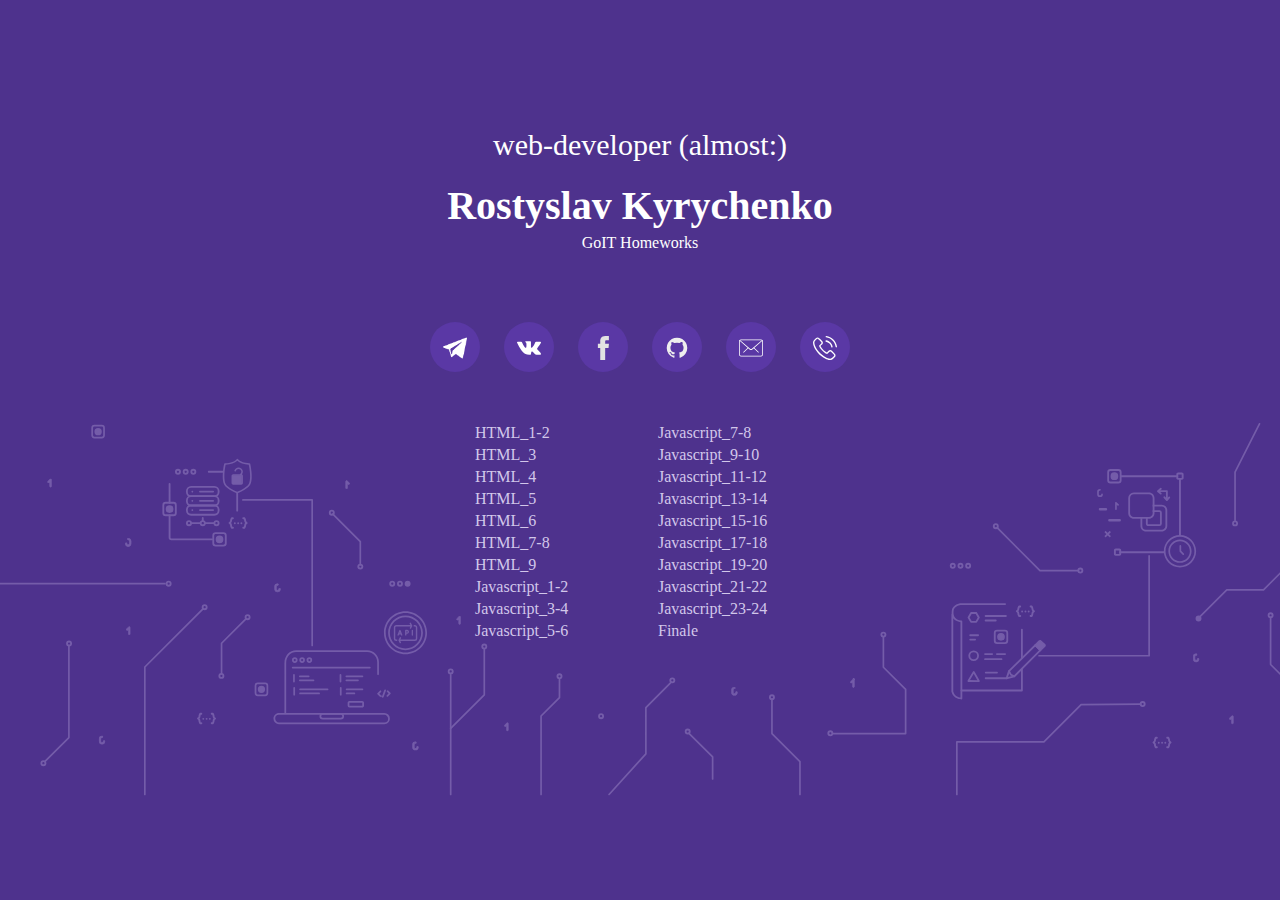
==== commit b8e94e72: "finale" ====
--- a/index.html
+++ b/index.html
@@ -5,7 +5,7 @@
     <meta charset="UTF-8" />
     <title>Web-developer: Rostyslav Kyrychenko</title>
     <meta name="viewport" content="width=device-width">
-	  <link rel="stylesheet" type="text/css" href="style.css" />
+	  <link rel="stylesheet" type="text/css" href="style.css">
     <script src="https://ajax.googleapis.com/ajax/libs/jquery/3.1.1/jquery.min.js"></script>
   <script type="text/javascript">modNodejsConfig={"ctx":"web","host":"localhost","port":"9090"};</script>
 </head>
@@ -31,20 +31,21 @@
                     <li><a href="HW4/index.html" target="_blank" rel="nofollow">HTML_4</a></li>
                     <li><a href="HW5/index.html" target="_blank" rel="nofollow">HTML_5</a></li>
                     <li><a href="HW6/index.html" target="_blank" rel="nofollow">HTML_6</a></li>
-                    <li><a href="#" target="_blank" rel="nofollow">HTML_7-8</a></li>
-                    <li><a href="#" target="_blank" rel="nofollow">HTML_9</a></li>
-                    <li><a href="#" target="_blank" rel="nofollow">Javascript_1-2</a></li>
-                    <li><a href="#" target="_blank" rel="nofollow">Javascript_3-4</a></li>
-                    <li><a href="#" target="_blank" rel="nofollow">Javascript_5-6</a></li>
-                    <li><a href="#" target="_blank" rel="nofollow">Javascript_7-8</a></li>
-                    <li><a href="#" target="_blank" rel="nofollow">Javascript_9-10</a></li>
-                    <li><a href="#" target="_blank" rel="nofollow">Javascript_11-12</a></li>
-                    <li><a href="#" target="_blank" rel="nofollow">Javascript_13-14</a></li>
-                    <li><a href="#" target="_blank" rel="nofollow">Javascript_15-16</a></li>
-                    <li><a href="#" target="_blank" rel="nofollow">Javascript_17-18</a></li>
-                    <li><a href="#" target="_blank" rel="nofollow">Javascript_19-20</a></li>
-                    <li><a href="#" target="_blank" rel="nofollow">Javascript_21-22</a></li>
-                    <li><a href="#" target="_blank" rel="nofollow">Javascript_23-24</a></li>
+                    <li><a href="HW 7-8/index.html" target="_blank" rel="nofollow">HTML_7-8</a></li>
+                    <li><a href="HW9/index.html" target="_blank" rel="nofollow">HTML_9</a></li>
+                    <li><a href="HW_JS 1-2/index.html" target="_blank" rel="nofollow">Javascript_1-2</a></li>
+                    <li><a href="HW_JS 3-4/index.html" target="_blank" rel="nofollow">Javascript_3-4</a></li>
+                    <li><a href="HW_JS 5-6/index.html" target="_blank" rel="nofollow">Javascript_5-6</a></li>
+                    <li><a href="HW_JS 7-8/index.html" target="_blank" rel="nofollow">Javascript_7-8</a></li>
+                    <li><a href="HW_JS 9-10/index.html" target="_blank" rel="nofollow">Javascript_9-10</a></li>
+                    <li><a href="HW_JS 11-12/templ/index.html" target="_blank" rel="nofollow">Javascript_11-12</a></li>
+                    <li><a href="HW_JS 13-14/index.html" target="_blank" rel="nofollow">Javascript_13-14</a></li>
+                    <li><a href="HW_JS 15-16/googleSearch.html" target="_blank" rel="nofollow">Javascript_15-16</a></li>
+                    <li><a href="HW_JS 17-18/src/index.html" target="_blank" rel="nofollow">Javascript_17-18</a></li>
+                    <li><a href="HW_JS 19-20/index.html" target="_blank" rel="nofollow">Javascript_19-20</a></li>
+                    <li><a href="HW_JS 21-22/index.html" target="_blank" rel="nofollow">Javascript_21-22</a></li>
+                    <li><a href="HW_JS 23-24/index.html" target="_blank" rel="nofollow">Javascript_23-24</a></li>
+                    <li><a href="Finale/index.html" target="_blank" rel="nofollow">Finale</a></li>
                 </ul>
 
         </div>
@@ -58,7 +59,6 @@
             <svg  viewBox="0 0 1199 327" xmlns="http://www.w3.org/2000/svg"><g transform="translate(0 -1)" fill="none" fill-rule="evenodd"><path d="M89.368 14.567h-6.492a2.732 2.732 0 0 1-2.726-2.729v-6.49a2.729 2.729 0 0 1 2.726-2.726h6.492a2.729 2.729 0 0 1 2.726 2.726v6.49a2.731 2.731 0 0 1-2.726 2.729zM82.876 4.159c-.656 0-1.188.533-1.188 1.188v6.49c0 .656.533 1.192 1.188 1.192h6.492c.656 0 1.188-.536 1.188-1.192v-6.49c0-.656-.532-1.188-1.188-1.188h-6.492z" fill="#745ca9"></path><path d="M86.123 11.812a3.222 3.222 0 0 1-3.219-3.217 3.222 3.222 0 0 1 3.219-3.221 3.222 3.222 0 0 1 3.219 3.221 3.222 3.222 0 0 1-3.219 3.217zm0-4.901a1.683 1.683 0 1 0 1.682 1.684c0-.93-.754-1.684-1.682-1.684z" fill="#745ca9"></path><path d="M83.86 10.218V6.97a.64.64 0 0 1 .638-.639h3.249a.64.64 0 0 1 .638.639v3.249a.64.64 0 0 1-.638.638h-3.249a.641.641 0 0 1-.638-.639zM249.665 256.083v-44.358c0-6.666 4.61-11.273 10.275-11.273h62.411c5.667 0 10.277 4.608 10.277 10.273v10.88a.77.77 0 0 1-1.538 0v-10.88c0-4.818-3.92-8.736-8.74-8.736h-62.411c-4.817 0-8.737 3.918-8.737 9.736v44.358" fill="#745ca9"></path><path d="M337.377 264.608h-92.485a4.09 4.09 0 0 1-4.079-4.079v-.174a4.09 4.09 0 0 1 4.079-4.079h92.485a4.09 4.09 0 0 1 4.079 4.079v.174a4.09 4.09 0 0 1-4.079 4.079z"></path><path d="M337.378 265.378h-92.486a4.853 4.853 0 0 1-4.848-4.848c0-2.85 2.175-5.024 4.848-5.024h92.486a4.853 4.853 0 0 1 4.848 4.848c0 2.85-2.175 5.024-4.848 5.024zm-92.486-8.334a3.314 3.314 0 0 0-3.311 3.311c0 2.002 1.485 3.487 3.311 3.487h92.486a3.314 3.314 0 0 0 3.311-3.311c0-2.002-1.485-3.487-3.311-3.487h-92.486z" fill="#745ca9"></path><path d="M299.146 261.209H283.26a2.855 2.855 0 0 1-2.851-2.85 2.855 2.855 0 0 1 2.851-2.853h15.886a2.856 2.856 0 0 1 2.852 2.853 2.855 2.855 0 0 1-2.852 2.85zm-15.886-4.165a1.314 1.314 0 0 0 0 2.628h15.886a1.313 1.313 0 1 0 0-2.628H283.26zM258.755 211.568a2.47 2.47 0 0 1-2.469-2.467 2.474 2.474 0 0 1 2.469-2.471 2.474 2.474 0 0 1 2.469 2.471 2.47 2.47 0 0 1-2.469 2.467zm0-3.4a.931.931 0 1 0-.002 1.866.931.931 0 0 0 .002-1.866zM265.187 211.568a2.47 2.47 0 0 1-2.469-2.467 2.474 2.474 0 0 1 2.469-2.471 2.474 2.474 0 0 1 2.469 2.471 2.47 2.47 0 0 1-2.469 2.467zm0-3.4a.931.931 0 1 0-.002 1.866.931.931 0 0 0 .002-1.866zM271.553 211.568a2.47 2.47 0 0 1-2.467-2.467 2.474 2.474 0 0 1 2.467-2.471 2.474 2.474 0 0 1 2.469 2.471 2.47 2.47 0 0 1-2.469 2.467zm0-3.4a.933.933 0 0 0 0 1.864.932.932 0 1 0 0-1.864zM317.957 250.752h-11.245a1.555 1.555 0 0 1-1.552-1.552v-2.673c0-.854.697-1.548 1.552-1.548h11.245c.854 0 1.552.694 1.552 1.548v2.673c0 .855-.698 1.552-1.552 1.552zm-11.245-4.236l-.015 2.685 11.259.015c.007 0 .015-.007.015-.015v-2.673l-11.259-.012zM258.031 228.744a.77.77 0 0 1-.769-.769v-5.999a.77.77 0 0 1 1.538 0v5.999a.77.77 0 0 1-.769.769zM258.25 240.221a.77.77 0 0 1-.769-.769v-5.999a.77.77 0 0 1 1.538 0v5.999a.77.77 0 0 1-.769.769zM270.989 224.103h-7.838a.77.77 0 0 1 0-1.538h7.838a.77.77 0 0 1 0 1.538zM275.229 227.623H263.15a.77.77 0 0 1 0-1.538h12.079a.77.77 0 0 1 0 1.538zM287.587 235.583H263.37a.77.77 0 0 1 0-1.538h24.217a.77.77 0 0 1 0 1.538zM280.09 239.104h-16.72a.77.77 0 0 1 0-1.538h16.72a.77.77 0 0 1 .769.769.77.77 0 0 1-.769.769zM298.878 228.744a.77.77 0 0 1-.769-.769v-5.999a.77.77 0 0 1 1.538 0v5.999a.77.77 0 0 1-.769.769zM318.181 224.103h-14.186a.77.77 0 0 1 0-1.538h14.186a.77.77 0 0 1 0 1.538zM314.261 227.623h-10.266a.77.77 0 0 1 0-1.538h10.266a.77.77 0 0 1 0 1.538zM299.097 240.221a.77.77 0 0 1-.769-.769v-5.999a.77.77 0 0 1 1.538 0v5.999a.77.77 0 0 1-.769.769zM318.181 235.583h-13.966a.77.77 0 0 1 0-1.538h13.966a.77.77 0 0 1 0 1.538zM324.66 216.465h-67.788a.77.77 0 0 1 0-1.538h67.788a.77.77 0 0 1 0 1.538zM311.089 239.104h-6.874a.77.77 0 0 1 0-1.538h6.874a.77.77 0 0 1 0 1.538z" fill="#745ca9"></path><path d="M224.292 239.506v-9.386a.51.51 0 0 1 .51-.51h9.386c.28 0 .51.229.51.51v9.386c0 .28-.229.51-.51.51h-9.386a.51.51 0 0 1-.51-.51z"></path><path d="M232.741 240.787h-6.492a2.731 2.731 0 0 1-2.726-2.729v-6.49a2.729 2.729 0 0 1 2.726-2.726h6.492a2.729 2.729 0 0 1 2.726 2.726v6.49a2.732 2.732 0 0 1-2.726 2.729zm-6.492-10.409c-.656 0-1.188.533-1.188 1.188v6.49c0 .656.532 1.192 1.188 1.192h6.492c.656 0 1.188-.536 1.188-1.192v-6.49c0-.656-.532-1.188-1.188-1.188h-6.492z" fill="#745ca9"></path><path d="M229.496 238.031a3.222 3.222 0 0 1-3.219-3.217 3.222 3.222 0 0 1 3.219-3.221 3.222 3.222 0 0 1 3.219 3.221 3.223 3.223 0 0 1-3.219 3.217zm0-4.901a1.683 1.683 0 1 0 1.682 1.684 1.684 1.684 0 0 0-1.682-1.684z" fill="#745ca9"></path><path d="M227.233 236.438v-3.249a.64.64 0 0 1 .638-.638h3.249a.64.64 0 0 1 .638.638v3.249a.64.64 0 0 1-.638.638h-3.249a.64.64 0 0 1-.638-.638z" fill="#745ca9"></path><path d="M1131.175 63.599v-9.386c0-.28.229-.51.51-.51h9.386c.28 0 .51.229.51.51v9.386a.51.51 0 0 1-.51.51h-9.386a.51.51 0 0 1-.51-.51z"></path><path d="M1139.623 64.879h-6.492a2.732 2.732 0 0 1-2.726-2.729v-6.49a2.73 2.73 0 0 1 2.726-2.726h6.492a2.729 2.729 0 0 1 2.726 2.726v6.49a2.732 2.732 0 0 1-2.726 2.729zm-6.492-10.408c-.656 0-1.188.532-1.188 1.188v6.49c0 .656.532 1.192 1.188 1.192h6.492c.656 0 1.188-.536 1.188-1.192v-6.49c0-.656-.532-1.188-1.188-1.188h-6.492z" fill="#745ca9"></path><path d="M1136.378 62.124a3.222 3.222 0 0 1-3.219-3.217 3.222 3.222 0 0 1 3.219-3.221 3.222 3.222 0 0 1 3.219 3.221 3.222 3.222 0 0 1-3.219 3.217zm0-4.901a1.682 1.682 0 1 0 0 3.362 1.682 1.682 0 0 0 0-3.362z" fill="#745ca9"></path><path d="M1134.115 60.53v-3.249a.64.64 0 0 1 .638-.638h3.25a.64.64 0 0 1 .638.638v3.249a.64.64 0 0 1-.638.638h-3.25a.64.64 0 0 1-.638-.638zM333.827 241.342a.765.765 0 0 1-.536-.221l-1.968-1.923a.763.763 0 0 1-.013-1.083l2.102-2.156a.777.777 0 0 1 1.085-.015c.304.296.31.784.013 1.087l-1.565 1.604 1.419 1.391a.769.769 0 1 1-.537 1.316zM340.072 241.278a.768.768 0 0 1-.549-1.305l1.567-1.608-1.419-1.387a.767.767 0 0 1 1.072-1.094l1.968 1.923c.304.296.31.78.013 1.083l-2.104 2.156a.768.768 0 0 1-.548.232zM336.007 242.129a.769.769 0 0 1-.724-1.027l2.032-5.695a.767.767 0 1 1 1.447.517l-2.032 5.695a.766.766 0 0 1-.723.51zM1019.742 72.737h-7.96v1.62h7.96c1.78 0 3.24 1.45 3.24 3.24v13.81c0 1.78-1.46 3.24-3.24 3.24h-13.811a3.245 3.245 0 0 1-3.239-3.24v-7.96h-1.62v7.96c0 2.68 2.18 4.86 4.859 4.86h13.811c2.68 0 4.86-2.18 4.86-4.86v-13.81a4.865 4.865 0 0 0-4.86-4.86z" fill="#745ca9"></path><path d="M1017.722 77.507h-5.939v1.62h5.939c.271 0 .48.22.48.48v9.78c0 .26-.21.48-.48.48h-9.779a.486.486 0 0 1-.48-.48v-5.94h-1.62v5.94c0 1.16.94 2.1 2.101 2.1h9.779a2.1 2.1 0 0 0 2.101-2.1v-9.78a2.103 2.103 0 0 0-2.102-2.1zM1024.264 68.388a.812.812 0 0 1-.811-.811v-5.905h-5.435a.812.812 0 0 1 0-1.622h6.245c.447 0 .811.364.811.811v6.716a.811.811 0 0 1-.81.811z" fill="#745ca9"></path><path d="M1024.264 69.503a.815.815 0 0 1-.613-.281l-2.144-2.468a.8.8 0 0 1 .079-1.139.799.799 0 0 1 1.14.079l1.53 1.756 1.464-1.712a.813.813 0 0 1 1.143-.091c.34.293.38.803.091 1.143l-2.072 2.429a.812.812 0 0 1-.613.285h-.005v-.001zM1018.904 63.784a.807.807 0 0 1-.526-.194l-2.432-2.076a.815.815 0 0 1-.285-.613.82.82 0 0 1 .28-.617l2.469-2.144a.81.81 0 1 1 1.06 1.226l-1.756 1.527 1.717 1.463c.34.292.379.803.091 1.143a.817.817 0 0 1-.618.285zM1008.542 62.018h-13.33a4.864 4.864 0 0 0-4.859 4.86v13.33c0 2.68 2.18 4.86 4.859 4.86h13.33c2.68 0 4.86-2.18 4.86-4.86v-13.33c0-2.681-2.18-4.86-4.86-4.86zm3.24 18.189c0 1.791-1.45 3.24-3.24 3.24h-13.33c-1.78 0-3.24-1.45-3.24-3.24v-13.33c0-1.78 1.46-3.24 3.24-3.24h13.33c1.79 0 3.24 1.46 3.24 3.24v13.33zM1033.415 48.565h-49.429a.848.848 0 0 1-.846-.846c0-.466.38-.846.846-.846h49.429a.847.847 0 0 1 0 1.692zM1035.759 100.385c-.466 0-.846-.313-.846-.698V50.542c0-.384.38-.697.846-.697.467 0 .847.313.847.697v49.145c-.001.384-.38.698-.847.698z" fill="#745ca9"></path><path d="M1037.414 50.911h-3.306c-.85 0-1.539-.689-1.539-1.537v-3.307c0-.848.689-1.54 1.539-1.54h3.306c.85 0 1.539.691 1.539 1.54v3.307c0 .848-.689 1.537-1.539 1.537zm-3.152-1.692h3v-3h-3v3zM1022.063 115.25H983.11c-.351 0-.637-.38-.637-.846 0-.466.286-.846.637-.846h38.953c.352 0 .637.379.637.846 0 .467-.285.846-.637.846z" fill="#745ca9"></path><path d="M982.627 117.595h-3.306c-.85 0-1.539-.689-1.539-1.537v-3.307a1.54 1.54 0 0 1 1.539-1.539h3.306c.85 0 1.539.691 1.539 1.539v3.307c0 .848-.689 1.537-1.539 1.537zm-3.153-1.692h3v-3h-3v3zM970.809 75.674h-5.245c-.593 0-1.075.482-1.075 1.08 0 .598.482 1.08 1.075 1.08h5.245a1.08 1.08 0 1 0 0-2.16zM982.888 85.206h-9.093a1.078 1.078 0 1 0 0 2.156h9.093a1.077 1.077 0 1 0 0-2.156zM975.079 100.449l-.877.877a.205.205 0 0 1-.288 0l-4.418-4.418a.205.205 0 0 1 0-.288l.877-.877a.205.205 0 0 1 .288 0l4.418 4.418a.205.205 0 0 1 0 .288z" fill="#745ca9"></path><path d="M970.373 101.327l-.877-.877a.205.205 0 0 1 0-.288l4.418-4.418a.205.205 0 0 1 .288 0l.877.877a.205.205 0 0 1 0 .288l-4.418 4.418a.205.205 0 0 1-.288 0zM980.893 73.368a.727.727 0 1 0 1.03-1.03l-1.845-1.845a.73.73 0 0 0-1.244.515v5.693a.728.728 0 0 0 1.458 0v-3.935l.601.602zM965.601 66.056a2.506 2.506 0 0 0 2.503-2.503.73.73 0 0 0-1.458 0c0 .577-.469 1.046-1.046 1.046h-.036c-.577 0-1.046-.47-1.046-1.046V61.41c0-.577.469-1.046 1.046-1.046h.036a.73.73 0 0 0 0-1.457h-.036a2.506 2.506 0 0 0-2.503 2.503v2.144a2.506 2.506 0 0 0 2.503 2.503h.037v-.001zM305.567 54.662a.728.728 0 1 0 1.031-1.03l-1.846-1.845a.728.728 0 0 0-1.243.515v5.693a.73.73 0 0 0 1.457 0V54.06l.601.602z" fill="#745ca9"></path><path d="M304.237 58.973a.98.98 0 0 1-.979-.979v-5.693a.978.978 0 0 1 1.67-.692l1.846 1.845a.981.981 0 0 1 0 1.383.98.98 0 0 1-1.384 0l-.175-.175v3.331a.98.98 0 0 1-.978.98zm0-7.15a.478.478 0 0 0-.479.479v5.693a.48.48 0 0 0 .957 0v-4.538l1.029 1.029a.48.48 0 0 0 .677-.677l-1.845-1.845a.482.482 0 0 0-.339-.141zM112.126 182.843l.602-.602v3.935a.73.73 0 0 0 1.457 0v-5.693a.73.73 0 0 0-1.244-.515l-1.845 1.845a.73.73 0 0 0 1.03 1.03z" fill="#745ca9"></path><path d="M113.457 187.154a.98.98 0 0 1-.979-.979v-3.331l-.175.175a.98.98 0 0 1-1.384 0 .98.98 0 0 1 0-1.383l1.845-1.845a.975.975 0 0 1 1.066-.212.976.976 0 0 1 .604.904v5.693a.978.978 0 0 1-.977.978zm-.479-5.517v4.538a.48.48 0 0 0 .957 0v-5.693a.477.477 0 0 0-.816-.338l-1.845 1.845a.48.48 0 0 0 .677.676l1.027-1.028zM747.807 229.034l.603-.602v3.935a.729.729 0 1 0 1.457 0v-5.693a.73.73 0 0 0-1.243-.515l-1.846 1.845a.73.73 0 0 0 1.029 1.03z" fill="#745ca9"></path><path d="M749.138 233.345a.98.98 0 0 1-.979-.979v-3.332l-.176.176c-.369.37-1.013.37-1.384 0a.98.98 0 0 1 0-1.383l1.846-1.845a.978.978 0 1 1 1.67.692v5.693a.979.979 0 0 1-.977.978zm-.479-5.516v4.538a.48.48 0 0 0 .957 0v-5.693a.478.478 0 0 0-.817-.338l-1.846 1.845a.477.477 0 0 0 0 .676.49.49 0 0 0 .677 0l1.029-1.028zM43.071 53.238l.602-.602v3.935a.728.728 0 0 0 1.457 0v-5.693a.728.728 0 0 0-1.244-.514l-1.845 1.845a.73.73 0 0 0 1.03 1.029z" fill="#745ca9"></path><path d="M44.401 57.549a.98.98 0 0 1-.979-.978V53.24l-.175.175a1 1 0 0 1-1.384 0 .98.98 0 0 1 0-1.383l1.845-1.845a.979.979 0 0 1 1.671.691v5.693a.98.98 0 0 1-.978.978zm-.478-5.516v4.539a.479.479 0 0 0 .957 0v-5.693a.476.476 0 0 0-.295-.441.474.474 0 0 0-.521.104l-1.845 1.845a.48.48 0 0 0 0 .676.49.49 0 0 0 .677 0l1.027-1.03zM402.118 173.767l.603-.602v3.935a.728.728 0 0 0 1.456 0v-5.693a.73.73 0 0 0-1.243-.515l-1.846 1.846a.728.728 0 1 0 1.03 1.029z" fill="#745ca9"></path><path d="M403.449 178.078a.98.98 0 0 1-.978-.978v-3.332l-.176.176a1 1 0 0 1-1.384 0 .981.981 0 0 1 0-1.383l1.846-1.846a.978.978 0 0 1 1.67.692v5.693a.98.98 0 0 1-.978.978zm-.478-5.516v4.538a.478.478 0 1 0 .957 0v-5.693a.478.478 0 0 0-.818-.338l-1.845 1.845a.48.48 0 0 0 0 .676.489.489 0 0 0 .677 0l1.029-1.028zM1080.461 261.038l.603-.602v3.935a.727.727 0 1 0 1.457 0v-5.693a.73.73 0 0 0-1.243-.515l-1.846 1.845a.73.73 0 0 0 1.029 1.03z" fill="#745ca9"></path><path d="M1081.791 265.349a.98.98 0 0 1-.978-.978v-3.332l-.176.176a1 1 0 0 1-1.384 0 .98.98 0 0 1 0-1.383l1.846-1.845a.977.977 0 0 1 1.669.692v5.693a.976.976 0 0 1-.977.977zm-.478-5.516v4.538a.478.478 0 1 0 .957 0v-5.693a.477.477 0 0 0-.296-.442.475.475 0 0 0-.521.104l-1.846 1.845a.477.477 0 0 0 0 .676.49.49 0 0 0 .677 0l1.029-1.028zM444.053 267.234l.602-.603v3.935a.73.73 0 0 0 1.457 0v-5.693a.73.73 0 0 0-1.244-.515l-1.845 1.845a.73.73 0 0 0 1.03 1.031z" fill="#745ca9"></path><path d="M445.384 271.545a.98.98 0 0 1-.979-.979v-3.331l-.175.175a.979.979 0 0 1-1.384-1.383l1.845-1.845a.975.975 0 0 1 1.066-.212.976.976 0 0 1 .604.904v5.693a.978.978 0 0 1-.977.978zm-.479-5.516v4.538a.48.48 0 0 0 .957 0v-5.693a.477.477 0 0 0-.816-.338l-1.845 1.845a.48.48 0 0 0 .677.676l1.027-1.028zM243.635 149.213a2.506 2.506 0 0 0 2.503-2.503.729.729 0 1 0-1.457 0c0 .577-.469 1.046-1.046 1.046h-.035c-.577 0-1.046-.47-1.046-1.046v-2.144c0-.577.469-1.047 1.046-1.047h.036a.729.729 0 1 0 0-1.456h-.036a2.506 2.506 0 0 0-2.503 2.503v2.144a2.506 2.506 0 0 0 2.503 2.503h.035z" fill="#745ca9"></path><path d="M243.635 149.463h-.035a2.756 2.756 0 0 1-2.753-2.753v-2.144a2.756 2.756 0 0 1 2.753-2.753c.575 0 1.014.439 1.014.978a.98.98 0 0 1-.978.979c-.475 0-.832.357-.832.796v2.144c0 .439.357.796.796.796.475 0 .832-.357.832-.796a.98.98 0 0 1 1.957 0 2.758 2.758 0 0 1-2.754 2.753zm0-7.15c-1.278 0-2.289 1.011-2.289 2.253v2.144a2.256 2.256 0 0 0 2.253 2.253h.036a2.256 2.256 0 0 0 2.253-2.253.48.48 0 0 0-.957 0c0 .715-.582 1.296-1.296 1.296-.75 0-1.332-.582-1.332-1.296v-2.144c0-.715.582-1.296 1.296-1.296.299 0 .514-.215.514-.479a.478.478 0 0 0-.478-.478zM89.591 282.865a2.506 2.506 0 0 0 2.503-2.503.728.728 0 0 0-1.457 0c0 .577-.469 1.046-1.046 1.046h-.036a1.047 1.047 0 0 1-1.046-1.046v-2.144c0-.577.47-1.046 1.046-1.046h.036a.729.729 0 1 0 0-1.457h-.036a2.506 2.506 0 0 0-2.503 2.503v2.144a2.506 2.506 0 0 0 2.503 2.503h.036z" fill="#745ca9"></path><path d="M89.591 283.115h-.036a2.756 2.756 0 0 1-2.753-2.753v-2.144a2.756 2.756 0 0 1 2.753-2.753c.575 0 1.014.439 1.014.979a.98.98 0 0 1-.979.978c-.475 0-.832.357-.832.796v2.144c0 .439.357.796.796.796.475 0 .832-.357.832-.796a.98.98 0 0 1 1.957 0 2.755 2.755 0 0 1-2.752 2.753zm0-7.15c-1.278 0-2.289 1.011-2.289 2.253v2.144a2.256 2.256 0 0 0 2.253 2.253h.036a2.256 2.256 0 0 0 2.253-2.253.478.478 0 1 0-.957 0c0 .715-.582 1.296-1.296 1.296-.75 0-1.332-.582-1.332-1.296v-2.144c0-.715.582-1.296 1.296-1.296.299 0 .514-.214.514-.478a.48.48 0 0 0-.478-.479zM364.699 288.054a2.506 2.506 0 0 0 2.503-2.503.73.73 0 0 0-1.457 0c0 .577-.469 1.046-1.046 1.046h-.036a1.047 1.047 0 0 1-1.046-1.046v-2.144c0-.577.469-1.047 1.046-1.047h.036a.728.728 0 0 0 0-1.457h-.036a2.506 2.506 0 0 0-2.503 2.503v2.144a2.506 2.506 0 0 0 2.503 2.503h.036v.001z" fill="#745ca9"></path><path d="M364.699 288.304h-.036a2.756 2.756 0 0 1-2.753-2.753v-2.143a2.756 2.756 0 0 1 2.753-2.753c.575 0 1.014.439 1.014.979a.98.98 0 0 1-.978.978c-.475 0-.832.357-.832.797v2.143c0 .439.357.797.796.797.475 0 .832-.357.832-.797a.98.98 0 0 1 1.957 0 2.757 2.757 0 0 1-2.753 2.752zm0-7.15c-1.278 0-2.289 1.011-2.289 2.253v2.143a2.255 2.255 0 0 0 2.253 2.253h.036a2.256 2.256 0 0 0 2.253-2.253.479.479 0 0 0-.957 0c0 .715-.582 1.297-1.296 1.297-.75 0-1.332-.582-1.332-1.297v-2.143c0-.715.582-1.297 1.296-1.297.299 0 .514-.214.514-.478a.478.478 0 0 0-.478-.478zM644.694 240.027a2.506 2.506 0 0 0 2.503-2.503.728.728 0 0 0-1.458 0c0 .577-.47 1.046-1.046 1.046h-.036a1.047 1.047 0 0 1-1.046-1.046v-2.144c0-.577.469-1.046 1.046-1.046h.036a.728.728 0 0 0 0-1.457h-.036a2.506 2.506 0 0 0-2.503 2.503v2.144a2.506 2.506 0 0 0 2.503 2.503h.037z" fill="#745ca9"></path><path d="M644.694 240.277h-.036a2.756 2.756 0 0 1-2.753-2.753v-2.144a2.756 2.756 0 0 1 2.753-2.753c.575 0 1.014.439 1.014.979a.979.979 0 0 1-.978.978c-.475 0-.832.357-.832.796v2.144c0 .439.357.796.796.796.475 0 .832-.357.832-.796a.979.979 0 0 1 1.958 0 2.758 2.758 0 0 1-2.754 2.753zm0-7.149c-1.278 0-2.289 1.011-2.289 2.253v2.144a2.256 2.256 0 0 0 2.253 2.253h.036a2.256 2.256 0 0 0 2.253-2.253.479.479 0 0 0-.958 0c0 .715-.581 1.296-1.296 1.296-.751 0-1.332-.582-1.332-1.296v-2.144c0-.715.581-1.296 1.296-1.296.3 0 .514-.214.514-.478a.478.478 0 0 0-.477-.479zM1049.964 210.748a2.505 2.505 0 0 0 2.503-2.503.727.727 0 1 0-1.457 0c0 .577-.47 1.046-1.047 1.046h-.035a1.048 1.048 0 0 1-1.047-1.046v-2.144c0-.577.47-1.046 1.047-1.046h.035a.729.729 0 1 0 0-1.457h-.035a2.506 2.506 0 0 0-2.503 2.503v2.144a2.506 2.506 0 0 0 2.503 2.503h.036z" fill="#745ca9"></path><path d="M1049.964 210.998h-.035a2.756 2.756 0 0 1-2.753-2.753v-2.144a2.756 2.756 0 0 1 2.753-2.753c.575 0 1.014.439 1.014.979a.979.979 0 0 1-.979.978c-.475 0-.832.357-.832.796v2.144c0 .439.357.796.797.796.475 0 .832-.357.832-.796a.979.979 0 0 1 1.957 0 2.758 2.758 0 0 1-2.754 2.753zm0-7.149c-1.277 0-2.288 1.011-2.288 2.253v2.144a2.256 2.256 0 0 0 2.253 2.253h.035a2.256 2.256 0 0 0 2.253-2.253.478.478 0 1 0-.957 0c0 .715-.582 1.296-1.297 1.296-.75 0-1.332-.582-1.332-1.296v-2.144c0-.715.582-1.296 1.297-1.296.299 0 .514-.214.514-.478a.479.479 0 0 0-.478-.479zM112.516 109.304h.035a2.506 2.506 0 0 0 2.503-2.503v-2.144a2.506 2.506 0 0 0-2.503-2.503h-.035a.728.728 0 1 0 0 1.457h.035c.577 0 1.046.469 1.046 1.046v2.144c0 .577-.469 1.046-1.046 1.046h-.035a1.047 1.047 0 0 1-1.046-1.046.728.728 0 0 0-1.458 0 2.507 2.507 0 0 0 2.504 2.503z" fill="#745ca9"></path><path d="M112.551 109.554h-.035a2.756 2.756 0 0 1-2.753-2.753.98.98 0 0 1 1.957 0c0 .439.357.796.796.796.474 0 .832-.357.832-.796v-2.144a.797.797 0 0 0-.796-.796c-.575 0-1.014-.439-1.014-.979a.98.98 0 0 1 .979-.978c1.553 0 2.788 1.235 2.788 2.753v2.144a2.758 2.758 0 0 1-2.754 2.753zm-1.81-3.231a.479.479 0 0 0-.478.479 2.256 2.256 0 0 0 2.253 2.253h.035a2.256 2.256 0 0 0 2.253-2.253v-2.144a2.256 2.256 0 0 0-2.253-2.253c-.299 0-.514.214-.514.478a.48.48 0 0 0 .479.479c.75 0 1.332.582 1.332 1.296v2.144c0 .715-.582 1.296-1.296 1.296-.75 0-1.332-.582-1.332-1.296a.48.48 0 0 0-.479-.479zM981.63 54.019h-6.847a2.877 2.877 0 0 1-2.875-2.875v-6.846a2.877 2.877 0 0 1 2.875-2.875h6.847a2.879 2.879 0 0 1 2.876 2.875v6.846a2.879 2.879 0 0 1-2.876 2.875zm-6.847-10.976c-.692 0-1.254.562-1.254 1.254v6.846c0 .692.562 1.254 1.254 1.254h6.847c.692 0 1.254-.562 1.254-1.254v-6.846c0-.692-.562-1.254-1.254-1.254h-6.847z" fill="#745ca9"></path><path d="M978.209 51.116a3.4 3.4 0 0 1-3.397-3.398 3.398 3.398 0 0 1 3.397-3.394 3.4 3.4 0 0 1 3.394 3.394 3.4 3.4 0 0 1-3.394 3.398zm0-5.17c-.981 0-1.776.795-1.776 1.771a1.774 1.774 0 1 0 1.776-1.771z" fill="#745ca9"></path><path d="M975.622 49.666v-3.893a.64.64 0 0 1 .639-.638h3.893a.64.64 0 0 1 .638.638v3.893a.64.64 0 0 1-.638.638h-3.893a.64.64 0 0 1-.639-.638zM843.888 243.611c-.372 0-7.04-.103-8.729-6.677a.697.697 0 0 1-.027-.202v-67.655c0-.225.095-.431.245-.581-.222-2.508.554-4.675.602-4.806 2.46-4.497 7.657-4.557 7.91-4.557h38.397a.812.812 0 0 1 0 1.622h-38.397c-.043 0-4.489.056-6.439 3.6.008 0-1.356 3.939.432 6.834 1.084 1.748 3.137 2.808 6.103 3.152a.806.806 0 0 1 .716.803V242.8a.81.81 0 0 1-.795.811h-.018zm-7.135-6.981c1.123 4.165 4.714 5.094 6.324 5.3v-66.077c-2.907-.463-5.031-1.618-6.324-3.437v64.214z" fill="#745ca9"></path><path d="M896.2 234.953h-52.312a.812.812 0 0 0 0 1.622h53.123a.812.812 0 0 0 .811-.811v-19.235c-.531.17-1.082.955-1.621 1.116v17.308h-.001zM897.821 182.364a.812.812 0 0 0-1.622 0v26.397c.558-.33 1.074-.785 1.621-1.256v-25.141h.001zM854.67 209.988a4.678 4.678 0 0 1-4.671-4.671 4.678 4.678 0 0 1 4.671-4.671 4.678 4.678 0 0 1 4.675 4.671 4.678 4.678 0 0 1-4.675 4.671zm0-7.721a3.053 3.053 0 0 0-3.05 3.049 3.053 3.053 0 0 0 6.104 0 3.055 3.055 0 0 0-3.054-3.049zM875.17 220.896h-9.908a.812.812 0 0 1 0-1.622h9.908a.812.812 0 0 1 0 1.622zM879.077 209.105h-14.448a.812.812 0 0 1 0-1.622h14.448c.447 0 .812.364.812.811a.812.812 0 0 1-.812.811zM858.534 188.103h-6.93a.812.812 0 0 1 0-1.622h6.93c.446 0 .811.364.811.811a.813.813 0 0 1-.811.811zM855.92 191.948h-4.315a.812.812 0 0 1 0-1.622h4.315c.446 0 .811.364.811.811a.813.813 0 0 1-.811.811zM882.934 171.19h-17.818a.812.812 0 0 1 0-1.622h17.818c.447 0 .812.364.812.811a.813.813 0 0 1-.812.811zM874.026 175.166h-8.911a.812.812 0 0 1 0-1.622h8.911c.447 0 .812.364.812.811a.812.812 0 0 1-.812.811z" fill="#745ca9"></path><path d="M883.603 225.848h-18.388a.813.813 0 0 1-.812-.811c0-.447.364-.811.812-.811h18.388a.812.812 0 0 1 0 1.622z" fill="#745ca9"></path><path d="M883.603 225.848a.807.807 0 0 1-.768-1.064l2.068-6.246a.807.807 0 0 1 1.021-.514.802.802 0 0 1 .515 1.02l-1.602 4.845 5.288-1.345a.82.82 0 0 1 .984.589.816.816 0 0 1-.589.985l-6.721 1.705a.747.747 0 0 1-.196.025zM913.184 201.591l-5.573-5.577 4.138-4.098c.585-.589 1.594-.593 2.234-.028l3.422 3.129c.336.304.529.716.542 1.159.008.443-.162.862-.482 1.179l-4.281 4.236zm-3.275-5.57l3.282 3.283 3.133-3.104.004-.004-3.429-3.105-2.99 2.93z" fill="#745ca9"></path><path d="M890.322 224.144a.82.82 0 0 1-.344-.079l-3.014-1.42a.77.77 0 0 1-.372-.356l-1.638-3.121a.811.811 0 0 1 .146-.953l23.103-22.778a.815.815 0 0 1 1.143.004l4.435 4.434a.812.812 0 0 1 0 1.147l-22.886 22.885a.814.814 0 0 1-.573.237zm-2.425-2.848l2.255 1.06 21.908-21.908-3.291-3.291-22.102 21.79 1.23 2.349z" fill="#745ca9"></path><path d="M916.911 196.778l-3.705 3.669-4.431-4.431 3.56-3.524c.29-.291.799-.291 1.126 0l3.414 3.124a.782.782 0 0 1 .036 1.162zM870.854 204.66h-6.226a.812.812 0 0 1 0-1.622h6.226c.447 0 .812.364.812.811a.812.812 0 0 1-.812.811zM882.281 204.66h-7.234a.812.812 0 0 1 0-1.622h7.234a.812.812 0 0 1 0 1.622zM856.916 176.392h-4.493a.803.803 0 0 1-.7-.407l-2.246-3.892a.798.798 0 0 1 0-.807l2.246-3.888a.804.804 0 0 1 .7-.407h4.493c.289 0 .558.154.7.407l2.247 3.888a.798.798 0 0 1 0 .807l-2.247 3.892a.804.804 0 0 1-.7.407zm-4.026-1.622h3.56l1.776-3.081-1.776-3.078h-3.56l-1.775 3.078 1.775 3.081zM859.302 228.368h-.009l-9.259-.083a.806.806 0 0 1-.696-.412.8.8 0 0 1 .008-.811l4.703-7.978a.81.81 0 0 1 .696-.399h.008a.815.815 0 0 1 .696.412l4.557 8.061a.803.803 0 0 1-.009.811.803.803 0 0 1-.695.399zm-7.848-1.693l6.451.059-3.176-5.616-3.275 5.557zM882.088 195.029h-6.847a2.879 2.879 0 0 1-2.876-2.875v-6.851a2.878 2.878 0 0 1 2.876-2.875h6.847a2.881 2.881 0 0 1 2.879 2.875v6.851a2.881 2.881 0 0 1-2.879 2.875zm-6.847-10.98c-.692 0-1.254.562-1.254 1.254v6.851c0 .692.562 1.254 1.254 1.254h6.847c.691 0 1.258-.562 1.258-1.254v-6.851c0-.692-.566-1.254-1.258-1.254h-6.847z" fill="#745ca9"></path><path d="M878.666 192.122a3.4 3.4 0 0 1-3.397-3.394 3.4 3.4 0 0 1 3.397-3.397 3.4 3.4 0 0 1 3.394 3.397 3.398 3.398 0 0 1-3.394 3.394zm0-5.17a1.775 1.775 0 0 0 0 3.548 1.773 1.773 0 0 0 0-3.548z" fill="#745ca9"></path><path d="M876.082 190.674v-3.893a.64.64 0 0 1 .638-.638h3.893a.64.64 0 0 1 .639.638v3.893a.64.64 0 0 1-.639.638h-3.893a.64.64 0 0 1-.638-.638zM895.514 169.551a.84.84 0 1 1 0 1.679h-.831a.834.834 0 0 1-.589-.244c-.058-.057-.315-.33-.574-.846a5.096 5.096 0 0 1-.516-2.252c0-.172-.402-.66-.875-.99l-.23-.229a.835.835 0 0 1 .23-1.162s.271-.172.516-.431c.302-.301.359-.502.359-.545 0-.803.186-1.592.516-2.252.259-.516.517-.789.574-.846a.834.834 0 0 1 .589-.244h.831a.839.839 0 1 1 0 1.679h-.416c-.173.287-.415.846-.415 1.664 0 .66-.389 1.248-.804 1.679.415.43.804 1.019.804 1.679 0 .817.242 1.377.415 1.664h.416v-.003zM904.636 162.866a.837.837 0 0 1-.833-.846c0-.459.374-.833.833-.833h.846c.215 0 .431.086.589.244.043.058.315.33.573.846.329.66.502 1.449.502 2.252 0 .172.416.66.889.99l.23.229a.836.836 0 0 1-.23 1.162c-.014 0-.271.172-.516.43-.302.301-.373.502-.373.545 0 .803-.173 1.592-.502 2.252-.258.516-.53.789-.573.846a.839.839 0 0 1-.589.244h-.846a.833.833 0 0 1-.833-.832c0-.473.374-.847.833-.847h.416c.186-.287.43-.846.43-1.664 0-.66.388-1.249.804-1.679-.416-.431-.804-1.019-.804-1.679 0-.818-.244-1.377-.43-1.664h-.416v.004z" fill="#745ca9"></path><circle fill="#745ca9" cx="897.202" cy="166.449" r=".842"></circle><circle fill="#745ca9" cx="900.149" cy="166.449" r=".842"></circle><circle fill="#745ca9" cx="902.961" cy="166.449" r=".842"></circle><path d="M1015.447 284.783a.839.839 0 1 1 0 1.678h-.832a.837.837 0 0 1-.589-.244c-.057-.057-.314-.33-.573-.846a5.096 5.096 0 0 1-.517-2.252c0-.172-.401-.66-.874-.99l-.23-.229a.835.835 0 0 1 .23-1.162s.271-.172.516-.431c.302-.301.358-.502.358-.545 0-.803.187-1.592.517-2.252.259-.517.517-.789.573-.847a.837.837 0 0 1 .589-.244h.832a.839.839 0 1 1 0 1.678h-.416c-.173.287-.416.846-.416 1.664 0 .66-.388 1.248-.804 1.679.416.43.804 1.019.804 1.679 0 .817.243 1.377.416 1.664h.416zM1024.569 278.097a.837.837 0 0 1-.833-.846c0-.459.374-.832.833-.832h.846c.215 0 .431.086.588.244.044.058.316.33.574.847.329.66.502 1.449.502 2.252 0 .172.416.66.889.99l.23.229a.835.835 0 0 1-.23 1.162c-.014 0-.271.172-.516.431-.302.301-.373.501-.373.545 0 .803-.173 1.592-.502 2.252-.258.516-.53.789-.574.846a.835.835 0 0 1-.588.244h-.846a.833.833 0 0 1-.833-.832c0-.473.374-.846.833-.846h.416c.186-.287.43-.847.43-1.664 0-.66.388-1.249.803-1.679-.415-.431-.803-1.019-.803-1.679 0-.818-.244-1.377-.43-1.664h-.416z" fill="#745ca9"></path><circle fill="#745ca9" cx="1017.136" cy="281.68" r=".842"></circle><circle fill="#745ca9" cx="1020.083" cy="281.68" r=".842"></circle><circle fill="#745ca9" cx="1022.895" cy="281.68" r=".842"></circle><path d="M156.208 46.417a2.606 2.606 0 0 1-2.603-2.603 2.606 2.606 0 0 1 2.603-2.603 2.606 2.606 0 0 1 2.604 2.603 2.606 2.606 0 0 1-2.604 2.603zm0-3.583a.98.98 0 1 0 0 1.962.982.982 0 0 0 .983-.981.983.983 0 0 0-.983-.981zM162.993 46.417a2.606 2.606 0 0 1-2.603-2.603 2.606 2.606 0 0 1 2.603-2.603 2.606 2.606 0 0 1 2.604 2.603 2.605 2.605 0 0 1-2.604 2.603zm0-3.583a.98.98 0 1 0 0 1.961.98.98 0 0 0 0-1.961zM169.711 46.417a2.606 2.606 0 0 1-2.604-2.603 2.607 2.607 0 0 1 2.604-2.603 2.606 2.606 0 0 1 2.603 2.603 2.607 2.607 0 0 1-2.603 2.603zm0-3.583a.982.982 0 0 0-.983.981.982.982 0 0 0 1.964 0 .98.98 0 0 0-.981-.981zM291.246 82.333a2.606 2.606 0 0 1-2.603-2.603 2.606 2.606 0 0 1 2.603-2.603 2.607 2.607 0 0 1 2.605 2.603 2.606 2.606 0 0 1-2.605 2.603zm0-3.583a.98.98 0 1 0 0 1.962.982.982 0 0 0 .983-.981.982.982 0 0 0-.983-.981zM316.277 129.654a2.605 2.605 0 0 1-2.602-2.603 2.605 2.605 0 0 1 2.602-2.603 2.607 2.607 0 0 1 2.605 2.603 2.607 2.607 0 0 1-2.605 2.603zm0-3.583a.98.98 0 1 0 0 1.962.982.982 0 0 0 .983-.981.982.982 0 0 0-.983-.981zM148.039 144.666a2.606 2.606 0 0 1-2.603-2.603 2.606 2.606 0 0 1 2.603-2.603 2.606 2.606 0 0 1 2.604 2.603 2.605 2.605 0 0 1-2.604 2.603zm0-3.583a.98.98 0 1 0 0 1.961.982.982 0 0 0 .983-.98.982.982 0 0 0-.983-.981zM179.636 165.26a2.606 2.606 0 0 1-2.603-2.603 2.606 2.606 0 0 1 2.603-2.603 2.606 2.606 0 0 1 2.604 2.603 2.607 2.607 0 0 1-2.604 2.603zm0-3.583a.98.98 0 1 0 0 1.962.982.982 0 0 0 .983-.981.982.982 0 0 0-.983-.981zM344.303 144.666a2.606 2.606 0 0 1-2.603-2.603 2.606 2.606 0 0 1 2.603-2.603 2.606 2.606 0 0 1 2.604 2.603 2.607 2.607 0 0 1-2.604 2.603zm0-3.583a.98.98 0 1 0 0 1.961.982.982 0 0 0 .983-.98.982.982 0 0 0-.983-.981zM351.088 144.666a2.606 2.606 0 0 1-2.603-2.603 2.606 2.606 0 0 1 2.603-2.603 2.606 2.606 0 0 1 2.604 2.603 2.607 2.607 0 0 1-2.604 2.603zm0-3.583a.98.98 0 1 0 0 1.961.982.982 0 0 0 .983-.98.982.982 0 0 0-.983-.981zM357.806 144.666a2.606 2.606 0 0 1-2.604-2.603 2.607 2.607 0 0 1 2.604-2.603 2.606 2.606 0 0 1 2.603 2.603 2.607 2.607 0 0 1-2.603 2.603zm0-3.583a.982.982 0 1 0 0 0zM395.613 221.67a2.607 2.607 0 0 1-2.605-2.603 2.607 2.607 0 0 1 2.605-2.603 2.606 2.606 0 0 1 2.603 2.603 2.606 2.606 0 0 1-2.603 2.603zm0-3.583a.982.982 0 0 0-.983.981.982.982 0 0 0 1.963 0 .98.98 0 0 0-.98-.981zM425.104 199.821a2.606 2.606 0 0 1-2.604-2.603 2.606 2.606 0 0 1 2.604-2.603 2.606 2.606 0 0 1 2.603 2.603 2.606 2.606 0 0 1-2.603 2.603zm0-3.584a.982.982 0 0 0-.983.981.982.982 0 0 0 1.964 0 .98.98 0 0 0-.981-.981zM491.114 225.937a2.606 2.606 0 0 1-2.604-2.603 2.607 2.607 0 0 1 2.604-2.603 2.606 2.606 0 0 1 2.603 2.603 2.606 2.606 0 0 1-2.603 2.603zm0-3.584a.982.982 0 0 0-.983.981.982.982 0 0 0 1.964 0 .98.98 0 0 0-.981-.981zM590.155 229.52a2.606 2.606 0 0 1-2.604-2.603 2.606 2.606 0 0 1 2.604-2.603 2.606 2.606 0 0 1 2.603 2.603 2.608 2.608 0 0 1-2.603 2.603zm0-3.583a.982.982 0 0 0-.983.981.982.982 0 0 0 1.964 0 .98.98 0 0 0-.981-.981zM603.655 274.461a2.606 2.606 0 0 1-2.605-2.603 2.606 2.606 0 0 1 2.605-2.603 2.605 2.605 0 0 1 2.602 2.603 2.605 2.605 0 0 1-2.602 2.603zm0-3.583a.982.982 0 0 0-.983.981.982.982 0 0 0 1.963 0 .98.98 0 0 0-.98-.981zM677.613 244.336a2.605 2.605 0 0 1-2.604-2.603 2.606 2.606 0 0 1 2.604-2.603 2.606 2.606 0 0 1 2.603 2.603 2.606 2.606 0 0 1-2.603 2.603zm0-3.583a.982.982 0 0 0-.983.981.982.982 0 0 0 1.963 0 .98.98 0 0 0-.98-.981zM728.863 275.984a2.606 2.606 0 0 1-2.604-2.603 2.607 2.607 0 0 1 2.604-2.603 2.606 2.606 0 0 1 2.603 2.603 2.606 2.606 0 0 1-2.603 2.603zm0-3.584a.982.982 0 0 0-.983.981.982.982 0 0 0 1.963 0 .98.98 0 0 0-.98-.981zM775.439 189.355a2.605 2.605 0 0 1-2.604-2.603 2.606 2.606 0 0 1 2.604-2.603 2.606 2.606 0 0 1 2.603 2.603 2.606 2.606 0 0 1-2.603 2.603zm0-3.584a.982.982 0 0 0-.983.981.982.982 0 0 0 1.963 0 .98.98 0 0 0-.98-.981zM1003.012 250.327a2.606 2.606 0 0 1-2.604-2.603 2.607 2.607 0 0 1 2.604-2.603 2.606 2.606 0 0 1 2.603 2.603 2.608 2.608 0 0 1-2.603 2.603zm0-3.584a.982.982 0 0 0-.983.981.982.982 0 0 0 1.963 0 .98.98 0 0 0-.98-.981zM1084.113 91.722a2.605 2.605 0 0 1-2.604-2.603 2.606 2.606 0 0 1 2.604-2.603 2.606 2.606 0 0 1 2.603 2.603 2.606 2.606 0 0 1-2.603 2.603zm0-3.584a.982.982 0 0 0-.983.981.982.982 0 0 0 1.963 0 .98.98 0 0 0-.98-.981zM1052.052 175.209a2.606 2.606 0 0 1-2.604-2.602 2.607 2.607 0 0 1 2.604-2.603 2.606 2.606 0 0 1 2.603 2.603 2.607 2.607 0 0 1-2.603 2.602zm0-3.583a.982.982 0 1 0 0 0zM1115.324 172.42a2.606 2.606 0 0 1-2.604-2.603 2.607 2.607 0 0 1 2.604-2.603 2.606 2.606 0 0 1 2.603 2.603 2.606 2.606 0 0 1-2.603 2.603zm0-3.584a.982.982 0 1 0 0 1.963.982.982 0 0 0 0-1.963zM1150.136 289.988a2.606 2.606 0 0 1-2.605-2.603 2.607 2.607 0 0 1 2.605-2.603 2.605 2.605 0 0 1 2.602 2.603 2.607 2.607 0 0 1-2.602 2.603zm0-3.584a.982.982 0 1 0-.002 1.964.982.982 0 0 0 .002-1.964zM948.312 133.125a2.606 2.606 0 0 1-2.604-2.603 2.607 2.607 0 0 1 2.604-2.603 2.606 2.606 0 0 1 2.603 2.603 2.606 2.606 0 0 1-2.603 2.603zm0-3.583a.982.982 0 1 0 0 1.963.982.982 0 0 0 0-1.963zM874.102 94.202a2.606 2.606 0 0 1-2.604-2.603 2.607 2.607 0 0 1 2.604-2.603 2.606 2.606 0 0 1 2.603 2.603 2.608 2.608 0 0 1-2.603 2.603zm0-3.584a.982.982 0 0 0-.983.981.982.982 0 0 0 1.963 0 .98.98 0 0 0-.98-.981zM836.325 128.924a2.606 2.606 0 0 1-2.603-2.603 2.606 2.606 0 0 1 2.603-2.603 2.606 2.606 0 0 1 2.604 2.603 2.605 2.605 0 0 1-2.604 2.603zm0-3.583a.98.98 0 1 0 0 1.962.982.982 0 1 0 0-1.962zM843.11 128.924a2.606 2.606 0 0 1-2.603-2.603 2.606 2.606 0 0 1 2.603-2.603 2.606 2.606 0 0 1 2.604 2.603 2.605 2.605 0 0 1-2.604 2.603zm0-3.583a.98.98 0 1 0 0 1.962.982.982 0 0 0 0-1.962zM849.829 128.924a2.606 2.606 0 0 1-2.605-2.603 2.607 2.607 0 0 1 2.605-2.603 2.605 2.605 0 0 1 2.602 2.603 2.605 2.605 0 0 1-2.602 2.603zm0-3.583a.982.982 0 1 0-.002 1.964.982.982 0 0 0 .002-1.964zM527.612 260.96a2.606 2.606 0 0 1-2.604-2.603 2.607 2.607 0 0 1 2.604-2.603 2.606 2.606 0 0 1 2.603 2.603 2.606 2.606 0 0 1-2.603 2.603zm0-3.583a.982.982 0 0 0-.983.981.982.982 0 0 0 1.964 0 .98.98 0 0 0-.981-.981zM204.438 92.133a.84.84 0 1 1 0 1.679h-.832a.834.834 0 0 1-.589-.245c-.057-.057-.315-.33-.573-.846a5.083 5.083 0 0 1-.517-2.252c0-.172-.401-.66-.875-.99l-.23-.229a.832.832 0 0 1 .23-1.162s.272-.172.516-.43c.301-.302.358-.502.358-.546 0-.803.186-1.592.517-2.252.258-.516.516-.789.573-.846a.837.837 0 0 1 .589-.244h.832a.84.84 0 0 1 0 1.679h-.416c-.173.287-.416.846-.416 1.664 0 .66-.388 1.248-.804 1.679.416.431.804 1.019.804 1.679 0 .818.243 1.377.416 1.664h.417v-.002zM213.56 85.448a.837.837 0 0 1-.833-.847c0-.459.374-.832.833-.832h.846c.215 0 .431.086.588.244.043.057.315.33.574.846.33.66.502 1.449.502 2.252 0 .172.416.66.889.99l.23.229a.835.835 0 0 1-.23 1.162 2.52 2.52 0 0 0-.516.431c-.302.301-.373.501-.373.545 0 .803-.173 1.592-.502 2.252-.258.517-.53.789-.574.846a.835.835 0 0 1-.588.245h-.846a.834.834 0 0 1-.833-.833c0-.473.374-.846.833-.846h.416c.186-.287.43-.846.43-1.664 0-.66.388-1.248.803-1.679-.416-.431-.803-1.019-.803-1.679 0-.817-.244-1.377-.43-1.664h-.416v.002z" fill="#745ca9"></path><circle fill="#745ca9" cx="206.127" cy="89.031" r=".842"></circle><circle fill="#745ca9" cx="209.074" cy="89.031" r=".842"></circle><circle fill="#745ca9" cx="211.885" cy="89.031" r=".842"></circle><path d="M176.73 263.785a.84.84 0 1 1 0 1.679h-.832a.837.837 0 0 1-.589-.244c-.057-.057-.315-.33-.573-.846a5.083 5.083 0 0 1-.517-2.252c0-.172-.402-.66-.875-.99l-.23-.23a.834.834 0 0 1 .23-1.162s.272-.172.517-.43c.301-.301.358-.502.358-.546 0-.803.186-1.592.517-2.252.258-.516.516-.789.573-.846a.837.837 0 0 1 .589-.244h.832a.84.84 0 0 1 0 1.679h-.416c-.173.287-.416.846-.416 1.664 0 .66-.388 1.249-.804 1.679.416.431.804 1.019.804 1.679 0 .818.243 1.377.416 1.664h.416v-.002zM185.852 257.1a.837.837 0 0 1-.833-.847c0-.459.374-.832.833-.832h.846c.215 0 .431.086.589.244.043.057.315.33.574.846.329.66.502 1.449.502 2.252 0 .172.416.66.889.99l.23.229a.834.834 0 0 1-.23 1.163c-.014 0-.272.171-.516.43-.302.301-.373.501-.373.545 0 .803-.173 1.592-.502 2.252-.258.516-.53.789-.574.846a.839.839 0 0 1-.589.244h-.846a.834.834 0 0 1-.833-.833c0-.473.374-.846.833-.846h.416c.186-.287.43-.846.43-1.664 0-.66.388-1.248.804-1.679-.416-.43-.804-1.019-.804-1.679 0-.817-.244-1.377-.43-1.664h-.416v.003z" fill="#745ca9"></path><circle fill="#745ca9" cx="178.419" cy="260.682" r=".842"></circle><circle fill="#745ca9" cx="181.366" cy="260.682" r=".842"></circle><circle fill="#745ca9" cx="184.177" cy="260.682" r=".842"></circle><path d="M148.851 54.36v16.662M148.851 71.834a.812.812 0 0 1-.811-.811V54.359a.812.812 0 0 1 1.622 0v16.664a.812.812 0 0 1-.811.811zM183.21 43.815h12.418M195.628 44.625H183.21a.812.812 0 0 1 0-1.622h12.417a.812.812 0 0 1 .001 1.622zM208.212 62.619v15.325M208.211 78.755a.812.812 0 0 1-.811-.811V62.618a.812.812 0 0 1 1.622 0v15.327c0 .447-.364.81-.811.81zM186.214 103.955h-35.742a2.436 2.436 0 0 1-2.433-2.429V81.999a.812.812 0 0 1 1.622 0v19.527c0 .447.364.807.811.807h35.742a.812.812 0 0 1 0 1.622z" fill="#745ca9"></path><path d="M196.124 109.444h-6.846a2.88 2.88 0 0 1-2.877-2.875v-6.847a2.879 2.879 0 0 1 2.877-2.875h6.846a2.878 2.878 0 0 1 2.875 2.875v6.847a2.877 2.877 0 0 1-2.875 2.875zm-6.846-10.975c-.692 0-1.256.562-1.256 1.253v6.847c0 .692.563 1.254 1.256 1.254h6.846c.692 0 1.254-.562 1.254-1.254v-6.847c0-.692-.562-1.253-1.254-1.253h-6.846z" fill="#745ca9"></path><path d="M192.701 106.541a3.399 3.399 0 0 1-3.396-3.397 3.399 3.399 0 0 1 3.396-3.394 3.399 3.399 0 0 1 3.396 3.394 3.399 3.399 0 0 1-3.396 3.397zm0-5.169a1.775 1.775 0 1 0 .001 3.55 1.775 1.775 0 0 0-.001-3.55z" fill="#745ca9"></path><path d="M190.115 105.091v-3.893a.64.64 0 0 1 .638-.638h3.893a.64.64 0 0 1 .638.638v3.893a.64.64 0 0 1-.638.638h-3.893a.64.64 0 0 1-.638-.638z" fill="#745ca9"></path><path d="M190.992 65.251H164.96a.91.91 0 0 1-.907-.906v-6.336c0-.499.408-.906.907-.906h26.032c.499 0 .906.408.906.906v6.336a.908.908 0 0 1-.906.906z"></path><path d="M188.228 66.063h-20.504a4.486 4.486 0 0 1-4.481-4.481v-.807a4.486 4.486 0 0 1 4.481-4.481h20.504a4.486 4.486 0 0 1 4.481 4.481v.807a4.486 4.486 0 0 1-4.481 4.481zm-20.504-8.148a2.862 2.862 0 0 0-2.86 2.86v.807a2.861 2.861 0 0 0 2.86 2.859h20.504a2.86 2.86 0 0 0 2.859-2.859v-.807a2.861 2.861 0 0 0-2.859-2.86h-20.504z" fill="#745ca9"></path><path d="M187.12 61.989h-11.645a.812.812 0 0 1 0-1.622h11.645a.812.812 0 0 1 0 1.622zM168.831 62.005c-.202 0-.403-.119-.566-.241a.798.798 0 0 1-.243-.565c0-.245.081-.447.243-.57.283-.324.851-.324 1.133 0 .162.123.243.325.243.57a.796.796 0 0 1-.243.565c-.162.122-.363.241-.567.241z" fill="#745ca9"></path><path d="M190.992 73.4H164.96a.91.91 0 0 1-.907-.906v-6.336c0-.499.408-.906.907-.906h26.032c.499 0 .906.408.906.906v6.336a.908.908 0 0 1-.906.906z"></path><path d="M188.228 74.211h-20.504a4.486 4.486 0 0 1-4.481-4.481v-.807a4.486 4.486 0 0 1 4.481-4.481h20.504a4.486 4.486 0 0 1 4.481 4.481v.807a4.486 4.486 0 0 1-4.481 4.481zm-20.504-8.148a2.862 2.862 0 0 0-2.86 2.86v.807a2.862 2.862 0 0 0 2.86 2.86h20.504a2.861 2.861 0 0 0 2.859-2.86v-.807a2.861 2.861 0 0 0-2.859-2.86h-20.504zM175.476 69.326h11.645" fill="#745ca9"></path><path d="M187.12 70.137h-11.645a.812.812 0 0 1 0-1.622h11.645a.812.812 0 0 1 0 1.622zM168.831 70.149a.802.802 0 0 1-.566-.245.798.798 0 0 1-.243-.566c0-.245.081-.447.243-.569.283-.32.809-.32 1.133 0 .162.123.243.324.243.569a.798.798 0 0 1-.243.566.8.8 0 0 1-.567.245z" fill="#745ca9"></path><path d="M190.992 81.548H164.96a.91.91 0 0 1-.907-.906v-6.335c0-.499.408-.906.907-.906h26.032c.499 0 .906.408.906.906v6.335a.908.908 0 0 1-.906.906z"></path><path d="M188.228 82.359h-20.504a4.486 4.486 0 0 1-4.481-4.481v-.807a4.486 4.486 0 0 1 4.481-4.481h20.504a4.486 4.486 0 0 1 4.481 4.481v.807a4.486 4.486 0 0 1-4.481 4.481zm-20.504-8.148a2.861 2.861 0 0 0-2.86 2.86v.807a2.862 2.862 0 0 0 2.86 2.86h20.504a2.861 2.861 0 0 0 2.859-2.86v-.807a2.86 2.86 0 0 0-2.859-2.86h-20.504zM175.476 77.474h11.645" fill="#745ca9"></path><path d="M187.12 78.285h-11.645a.812.812 0 0 1 0-1.622h11.645a.812.812 0 0 1 0 1.622zM168.831 78.289a.802.802 0 0 1-.566-.245.798.798 0 0 1-.243-.565c0-.201.081-.447.243-.565.283-.325.851-.325 1.133 0 .162.118.243.364.243.565a.798.798 0 0 1-.243.565.8.8 0 0 1-.567.245zM177.976 91.559a2.656 2.656 0 0 1-2.652-2.65 2.657 2.657 0 0 1 2.652-2.654 2.656 2.656 0 0 1 2.652 2.654 2.657 2.657 0 0 1-2.652 2.65zm0-3.683c-.568 0-1.03.462-1.03 1.032 0 .565.462 1.028 1.03 1.028.567 0 1.03-.463 1.03-1.028 0-.569-.463-1.032-1.03-1.032z" fill="#745ca9"></path><circle cx="190.057" cy="88.908" r="1.842"></circle><path d="M190.057 91.559a2.656 2.656 0 0 1-2.652-2.65 2.656 2.656 0 0 1 2.652-2.654 2.656 2.656 0 0 1 2.652 2.654 2.656 2.656 0 0 1-2.652 2.65zm0-3.683c-.567 0-1.03.462-1.03 1.032 0 .565.463 1.028 1.03 1.028.568 0 1.03-.463 1.03-1.028 0-.569-.462-1.032-1.03-1.032zM165.894 91.559a2.656 2.656 0 0 1-2.652-2.65 2.656 2.656 0 0 1 2.652-2.654 2.657 2.657 0 0 1 2.654 2.654 2.657 2.657 0 0 1-2.654 2.65zm0-3.683c-.567 0-1.03.462-1.03 1.032a1.032 1.032 0 0 0 2.062 0c0-.569-.462-1.032-1.032-1.032zM177.976 86.825v-2.462M177.976 87.635a.812.812 0 0 1-.811-.811v-2.46a.812.812 0 0 1 1.622 0v2.46a.813.813 0 0 1-.811.811zM167.736 88.908h8.399" fill="#745ca9"></path><path fill="#745ca9" d="M167.737 88.098h8.397v1.622h-8.397zM179.817 88.908h8.398M179.816 88.098h8.399v1.622h-8.399zM209.441 39.992c-1.708-.07-3.202 1.139-3.7 2.775-.285.925 1.138 1.281 1.352.356.285-.996 1.281-1.708 2.348-1.708s1.993.712 2.277 1.779c.285 1.067-.214 2.135-1.21 2.704h-5.834c-.783 0-1.423.641-1.423 1.423v6.404c0 .783.641 1.423 1.423 1.423h7.115c.783 0 1.423-.641 1.423-1.423v-6.404c0-.498-.356-.996-.783-1.281.64-.854.925-1.993.64-3.131-.354-1.708-1.849-2.917-3.628-2.917zm-4.767 7.329s-.071 0 0 0h7.115v6.404h-7.115v-6.404z"></path><path d="M208.303 32.378c-.213 0-.427.141-.569.355-1.281 1.85-5.408 3.487-10.104 3.487h-.142c-.355 0-.64.212-.711.569 0 0-.711 3.202-1.067 7.044-.355 3.914-.427 8.396 1.139 11.385 1.139 2.135 3.914 3.914 6.404 5.266 2.348 1.281 4.27 2.063 4.554 2.135.142.071.285.141.427.141.142 0 .285-.07.427-.141.214-.07 2.206-.854 4.483-2.135 2.49-1.352 5.266-3.131 6.475-5.266 1.565-2.989 1.494-7.471 1.139-11.385-.356-3.842-1.067-7.044-1.067-7.044-.071-.355-.427-.569-.783-.569-4.554 0-8.539-1.565-9.891-3.344-.144-.285-.429-.498-.714-.498zm0 1.85c1.992 2.135 5.834 3.273 10.033 3.416.142.641.641 3.06.996 6.333.356 3.771.285 8.183-.996 10.531-.854 1.637-3.487 3.416-5.834 4.768-2.206 1.138-3.914 1.85-4.27 1.992a43.789 43.789 0 0 1-4.27-1.992c-2.419-1.352-4.98-3.131-5.834-4.768-1.281-2.348-1.352-6.76-.996-10.531.285-3.272.783-5.692.925-6.333 4.34-.142 8.254-1.281 10.246-3.416zM152.274 82.81h-6.847a2.877 2.877 0 0 1-2.875-2.875v-6.846a2.878 2.878 0 0 1 2.875-2.875h6.847a2.879 2.879 0 0 1 2.877 2.875v6.846a2.878 2.878 0 0 1-2.877 2.875zm-6.846-10.976c-.692 0-1.254.562-1.254 1.254v6.846c0 .692.562 1.254 1.254 1.254h6.847c.692 0 1.256-.562 1.256-1.254v-6.846c0-.692-.564-1.254-1.256-1.254h-6.847z" fill="#745ca9"></path><path d="M148.851 79.906a3.399 3.399 0 0 1-3.396-3.397 3.399 3.399 0 0 1 3.396-3.394 3.399 3.399 0 0 1 3.396 3.394 3.399 3.399 0 0 1-3.396 3.397zm0-5.169a1.775 1.775 0 1 0 .001 3.55 1.775 1.775 0 0 0-.001-3.55z" fill="#745ca9"></path><path d="M146.266 78.458v-3.893a.64.64 0 0 1 .638-.638h3.893a.64.64 0 0 1 .638.638v3.893a.64.64 0 0 1-.638.638h-3.893a.64.64 0 0 1-.638-.638zM204.332 46.762h7.863v7.674h-7.863zM274.022 196.987a.75.75 0 0 1-.75-.75V69.278h-60.059a.75.75 0 0 1 0-1.5h60.809a.75.75 0 0 1 .75.75v127.709a.75.75 0 0 1-.75.75zM316.278 126.091a.75.75 0 0 1-.75-.75v-19.957l-23.905-23.905a.75.75 0 1 1 1.061-1.061l24.125 24.125a.75.75 0 0 1 .22.53v20.267a.752.752 0 0 1-.751.751zM127.128 327.818a.75.75 0 0 1-.75-.75v-111.9c0-.199.079-.39.22-.53l50.848-50.848a.75.75 0 1 1 1.061 1.061l-50.628 50.628v111.589a.752.752 0 0 1-.751.75zM395.612 327.818a.75.75 0 0 1-.75-.75V221.976a.75.75 0 0 1 1.5 0v105.092a.75.75 0 0 1-.75.75z" fill="#745ca9"></path><path d="M395.612 269.852a.75.75 0 0 1-.53-1.281l29.271-29.271v-39.616a.75.75 0 0 1 1.5 0v39.926c0 .199-.079.39-.22.53l-29.491 29.491a.741.741 0 0 1-.53.221zM534.624 327.806a.75.75 0 0 1-.556-1.254l32.127-35.43v-40.37c0-.199.079-.39.22-.53l21.861-21.861a.75.75 0 1 1 1.061 1.061l-21.642 21.642v40.349a.751.751 0 0 1-.194.504l-32.322 35.644a.75.75 0 0 1-.555.245zM474.945 327.818a.75.75 0 0 1-.75-.75v-68.884c0-.199.079-.39.22-.53l15.948-15.948v-15.62a.75.75 0 0 1 1.5 0v15.931c0 .199-.079.39-.22.53l-15.948 15.948v68.573a.75.75 0 0 1-.75.75zM625.532 314.216a.75.75 0 0 1-.75-.75v-18.998l-20.367-20.367a.75.75 0 1 1 1.061-1.061l20.587 20.587a.75.75 0 0 1 .22.53v19.308a.752.752 0 0 1-.751.751zM702.199 327.818a.75.75 0 0 1-.75-.75v-28.6l-24.367-24.367a.75.75 0 0 1-.22-.53v-29.959a.75.75 0 0 1 1.5 0v29.649l24.367 24.367a.75.75 0 0 1 .22.53v28.91a.75.75 0 0 1-.75.75zM794.945 274.321h-64a.75.75 0 0 1 0-1.5h63.25v-37.612l-19.298-19.298a.75.75 0 0 1-.22-.53v-26.652a.75.75 0 0 1 1.5 0v26.342l19.298 19.298a.75.75 0 0 1 .22.53v38.673a.75.75 0 0 1-.75.749zM839.915 327.818a.75.75 0 0 1-.75-.75v-46.164a.75.75 0 0 1 .75-.75h76.103l32.422-32.422a.749.749 0 0 1 .522-.22l52.103-.538h.008a.75.75 0 0 1 .008 1.5l-51.797.535-32.425 32.425a.749.749 0 0 1-.53.22h-75.663v45.414a.752.752 0 0 1-.751.75zM946.612 131.272H912.87a.747.747 0 0 1-.53-.22l-37.602-37.601a.75.75 0 1 1 1.061-1.061l37.382 37.381h33.432a.75.75 0 1 1-.001 1.501zM1150.134 285.942a.75.75 0 0 1-.75-.75v-37.076l-34.591-34.591a.75.75 0 0 1-.22-.53v-41.452a.75.75 0 0 1 1.5 0v41.141l34.591 34.591a.75.75 0 0 1 .22.53v37.387a.75.75 0 0 1-.75.75zM1053.112 171.979a.75.75 0 0 1-.53-1.281l23.746-23.746a.749.749 0 0 1 .53-.22h31.943l58.145-58.145a.749.749 0 0 1 .53-.22h30.405a.75.75 0 0 1 0 1.5h-30.095l-58.145 58.145a.749.749 0 0 1-.53.22h-31.943l-23.526 23.526a.74.74 0 0 1-.53.221zM1084.112 87.034a.75.75 0 0 1-.75-.75V44.08a.74.74 0 0 1 .081-.339l21.44-42.33a.75.75 0 1 1 1.338.678l-21.359 42.17v42.024a.75.75 0 0 1-.75.751zM194.335 225.574a2.606 2.606 0 0 1-2.603-2.603 2.606 2.606 0 0 1 2.603-2.603 2.606 2.606 0 0 1 2.604 2.603 2.605 2.605 0 0 1-2.604 2.603zm0-3.583a.98.98 0 1 0 0 1.962.982.982 0 0 0 .983-.981.982.982 0 0 0-.983-.981zM217.332 174.05a2.606 2.606 0 0 1-2.603-2.603 2.606 2.606 0 0 1 2.603-2.603 2.606 2.606 0 0 1 2.604 2.603 2.605 2.605 0 0 1-2.604 2.603zm0-3.584a.98.98 0 1 0 0 1.962.982.982 0 0 0 .983-.981.982.982 0 0 0-.983-.981z" fill="#745ca9"></path><path d="M194.475 221.958a.75.75 0 0 1-.75-.75v-26.871c0-.199.079-.39.22-.53l20.954-20.954a.75.75 0 1 1 1.061 1.061l-20.734 20.734v26.56a.752.752 0 0 1-.751.75zM60.613 192.004a2.606 2.606 0 0 1 2.603 2.603 2.606 2.606 0 0 1-2.603 2.603 2.606 2.606 0 0 1-2.604-2.603 2.606 2.606 0 0 1 2.604-2.603zm0 3.584a.98.98 0 1 0 0-1.962.982.982 0 0 0-.983.981c0 .542.441.981.983.981zM38.099 297.028a2.606 2.606 0 0 1 2.603 2.603 2.606 2.606 0 0 1-2.603 2.603 2.606 2.606 0 0 1-2.604-2.603 2.605 2.605 0 0 1 2.604-2.603zm0 3.584a.98.98 0 1 0 0-1.961.982.982 0 0 0-.983.98c0 .542.441.981.983.981z" fill="#745ca9"></path><path d="M39.52 298.803a.75.75 0 0 1-.53-1.281l20.734-20.734V196.37a.75.75 0 0 1 1.5 0v80.729c0 .199-.079.39-.22.53L40.05 298.583a.744.744 0 0 1-.53.22zM0 141.313h145.456v1.5H0z" fill="#745ca9"></path><path d="M374.098 185.2c0 10.01-8.143 18.116-18.153 18.116-10.01 0-18.153-8.106-18.153-18.116s8.143-18.153 18.153-18.153c10.01 0 18.153 8.143 18.153 18.153z"></path><path d="M355.944 204.085c-10.433 0-18.921-8.474-18.921-18.885 0-10.434 8.488-18.923 18.921-18.923 10.434 0 18.922 8.489 18.922 18.923.001 10.411-8.488 18.885-18.922 18.885zm0-36.271c-9.585 0-17.384 7.798-17.384 17.385 0 9.564 7.799 17.348 17.384 17.348 9.587 0 17.385-7.784 17.385-17.348.001-9.586-7.798-17.385-17.385-17.385z" fill="#745ca9"></path><path d="M370.462 185.197c0 8.005-6.512 14.488-14.518 14.488s-14.518-6.482-14.518-14.488 6.512-14.518 14.518-14.518 14.518 6.512 14.518 14.518z"></path><path d="M355.944 200.452c-8.429 0-15.286-6.842-15.286-15.256 0-8.428 6.857-15.286 15.286-15.286 8.428 0 15.288 6.857 15.288 15.286 0 8.413-6.859 15.256-15.288 15.256zm0-29.005c-7.581 0-13.749 6.168-13.749 13.749 0 7.566 6.168 13.719 13.749 13.719 7.583 0 13.75-6.152 13.75-13.719.001-7.581-6.167-13.749-13.75-13.749z" fill="#745ca9"></path><path d="M361.883 178.726l-1.155-2.151a.633.633 0 1 0-1.117.597l.656 1.219h-12.352a2.22 2.22 0 0 0-2.217 2.217v9.502a2.22 2.22 0 0 0 2.217 2.217h.922l-.179-.334a.634.634 0 0 1 0-.598l.179-.334h-.922a.95.95 0 0 1-.95-.95v-9.502a.95.95 0 0 1 .95-.95h12.352l-.554 1.037a.633.633 0 1 0 1.117.597l1.053-1.969c.1-.187.1-.411 0-.598z" fill="#745ca9"></path><path d="M364.069 178.392h-1.098l.179.334c.1.187.1.411 0 .598l-.179.334h1.098a.95.95 0 0 1 .95.95v9.502a.95.95 0 0 1-.95.95h-12.687l.651-1.195a.633.633 0 1 0-1.117-.598l-1.149 2.128c-.1.187-.1.411 0 .598l1.058 2.009a.634.634 0 0 0 1.118-.598l-.56-1.076h12.687a2.22 2.22 0 0 0 2.217-2.217v-9.502a2.22 2.22 0 0 0-2.218-2.217z" fill="#745ca9"></path><path d="M351.603 182.901a.605.605 0 0 0-.543-.371.599.599 0 0 0-.553.375l-1.579 3.952a.513.513 0 0 0-.043.229.585.585 0 0 0 1.127.213l.251-.619h1.582l.251.619a.59.59 0 0 0 .545.371.577.577 0 0 0 .585-.584.62.62 0 0 0-.038-.218l-1.585-3.967zm-.229 2.606h-.64l.323-.802.317.802zM358.095 182.74a2.064 2.064 0 0 0-.857-.21h-1.08a.586.586 0 0 0-.584.589v3.967a.59.59 0 0 0 1.177 0v-.998h.487c.705 0 1.28-.333 1.577-.922.206-.409.212-.813.212-.858-.001-.709-.331-1.268-.932-1.568zm-.857 2.171h-.487v-1.2h.487c.002 0 .176.003.335.083.193.094.275.248.275.51a.903.903 0 0 1-.094.349c-.068.127-.183.258-.516.258zM361.958 182.53a.588.588 0 0 0-.588.589v3.967a.587.587 0 0 0 1.173 0v-3.967a.586.586 0 0 0-.585-.589zM1035.761 127.744c-7.823 0-14.187-6.365-14.187-14.186s6.363-14.186 14.187-14.186c7.822 0 14.186 6.365 14.186 14.186-.001 7.82-6.364 14.186-14.186 14.186zm0-26.869c-6.994 0-12.683 5.688-12.683 12.682 0 6.994 5.688 12.682 12.683 12.682s12.682-5.688 12.682-12.682c0-6.994-5.688-12.682-12.682-12.682z" fill="#745ca9"></path><path d="M1035.761 123.751c-5.619 0-10.192-4.574-10.192-10.194 0-5.621 4.573-10.194 10.192-10.194 5.622 0 10.195 4.573 10.195 10.194s-4.573 10.194-10.195 10.194zm0-18.884c-4.79 0-8.688 3.898-8.688 8.69s3.898 8.69 8.688 8.69c4.793 0 8.691-3.898 8.691-8.69 0-4.791-3.898-8.69-8.691-8.69z" fill="#745ca9"></path><path d="M1038.64 116.858a.754.754 0 0 1-.532-.22l-2.549-2.549a.756.756 0 0 1-.22-.532v-4.645a.752.752 0 0 1 1.504 0v4.333l2.328 2.329a.75.75 0 0 1-.531 1.284zM1008.701 206.066H912.06a.75.75 0 0 1 0-1.5h95.891v-86.971a.75.75 0 0 1 1.5 0v87.721a.75.75 0 0 1-.75.75z" fill="#745ca9"></path></g></svg>
         </div>
     </div>
-    <!-- Yandex.Metrika counter --> <script type="text/javascript"> (function (d, w, c) { (w[c] = w[c] || []).push(function() { try { w.yaCounter40479475 = new Ya.Metrika({ id:40479475, clickmap:true, trackLinks:true, accurateTrackBounce:true, webvisor:true, trackHash:true }); } catch(e) { } }); var n = d.getElementsByTagName("script")[0], s = d.createElement("script"), f = function () { n.parentNode.insertBefore(s, n); }; s.type = "text/javascript"; s.async = true; s.src = "https://mc.yandex.ru/metrika/watch.js"; if (w.opera == "[object Opera]") { d.addEventListener("DOMContentLoaded", f, false); } else { f(); } })(document, window, "yandex_metrika_callbacks"); </script> <noscript><div><img src="https://mc.yandex.ru/watch/40479475" style="position:absolute; left:-9999px;" alt="" /></div></noscript> <!-- /Yandex.Metrika counter -->
 
   <script type="text/javascript" src="/assets/components/modnodejs/socket.io.js"></script>
 <script type="text/javascript" src="/assets/components/modnodejs/web/default.js"></script>
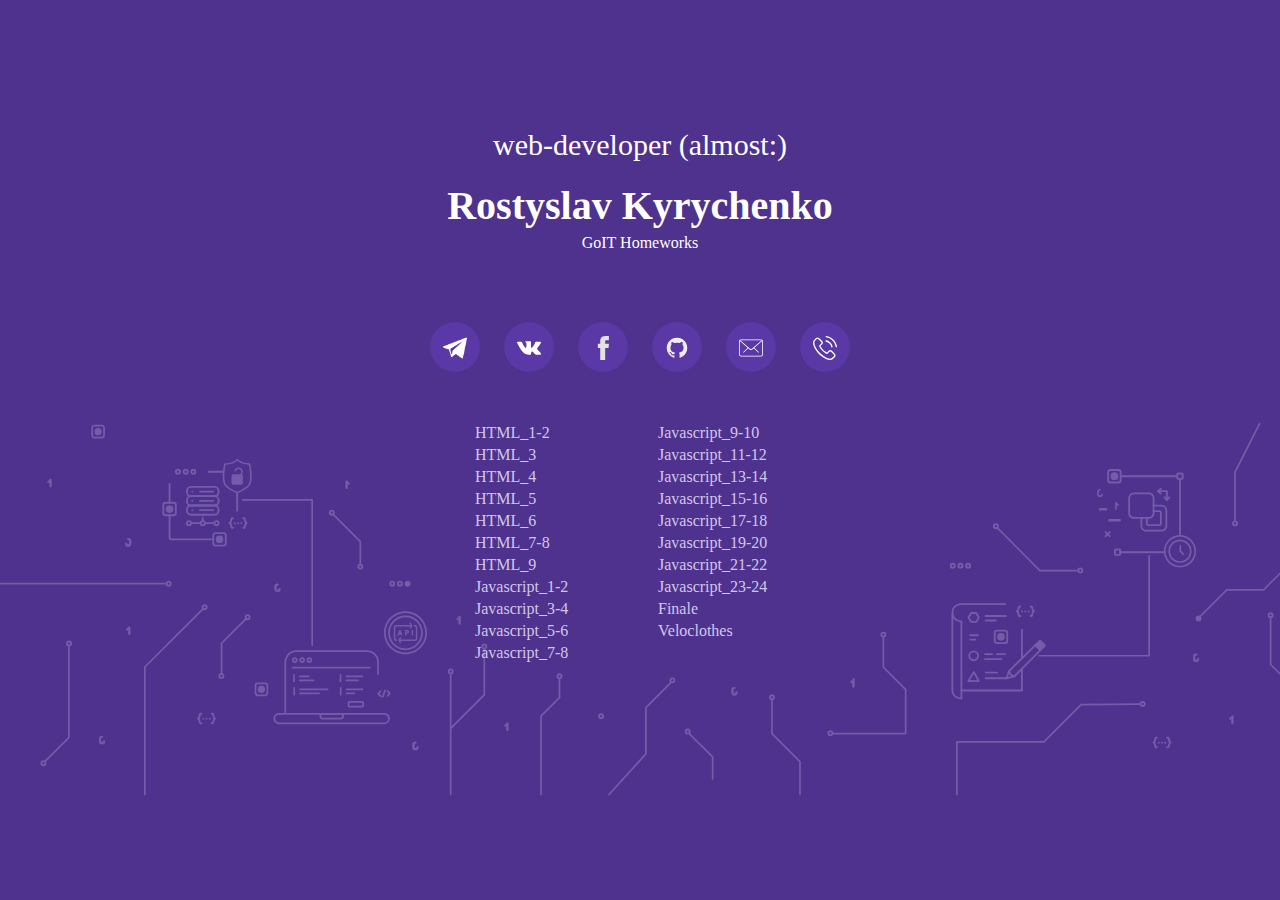
==== commit 97cdb5ec: "omfg" ====
--- a/index.html
+++ b/index.html
@@ -46,6 +46,7 @@
                     <li><a href="HW_JS 21-22/index.html" target="_blank" rel="nofollow">Javascript_21-22</a></li>
                     <li><a href="HW_JS 23-24/index.html" target="_blank" rel="nofollow">Javascript_23-24</a></li>
                     <li><a href="Finale/index.html" target="_blank" rel="nofollow">Finale</a></li>
+                    <li><a href="Veloclothes/online-shop/dev/index.html" target="_blank" rel="nofollow">Veloclothes</a></li>
                 </ul>
 
         </div>
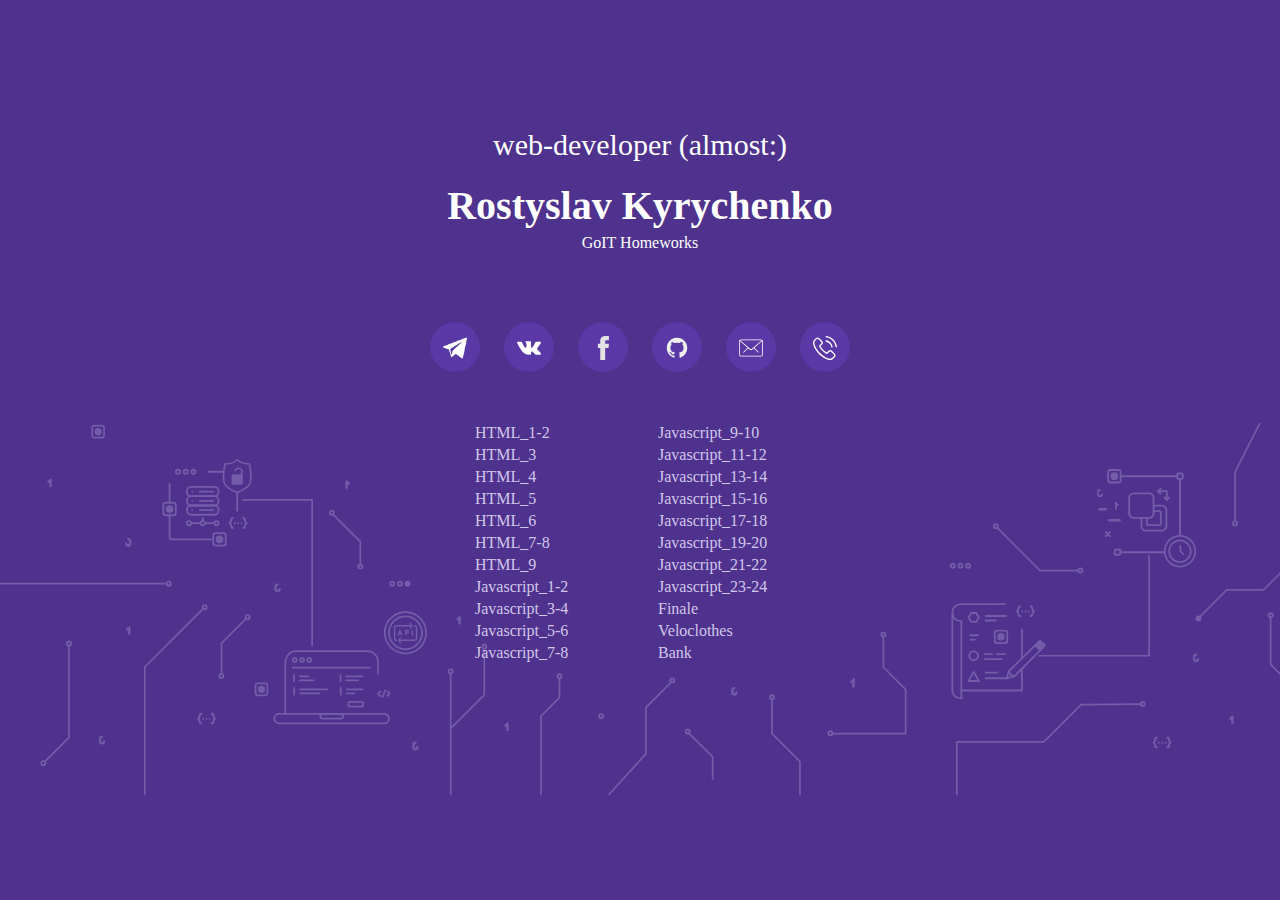
==== commit 11198269: "Add existing file" ====
--- a/index.html
+++ b/index.html
@@ -47,6 +47,7 @@
                     <li><a href="HW_JS 23-24/index.html" target="_blank" rel="nofollow">Javascript_23-24</a></li>
                     <li><a href="Finale/index.html" target="_blank" rel="nofollow">Finale</a></li>
                     <li><a href="Veloclothes/online-shop/dev/index.html" target="_blank" rel="nofollow">Veloclothes</a></li>
+                    <li><a href="notanape/index.html" target="_blank" rel="nofollow">Bank</a></li>
                 </ul>
 
         </div>
